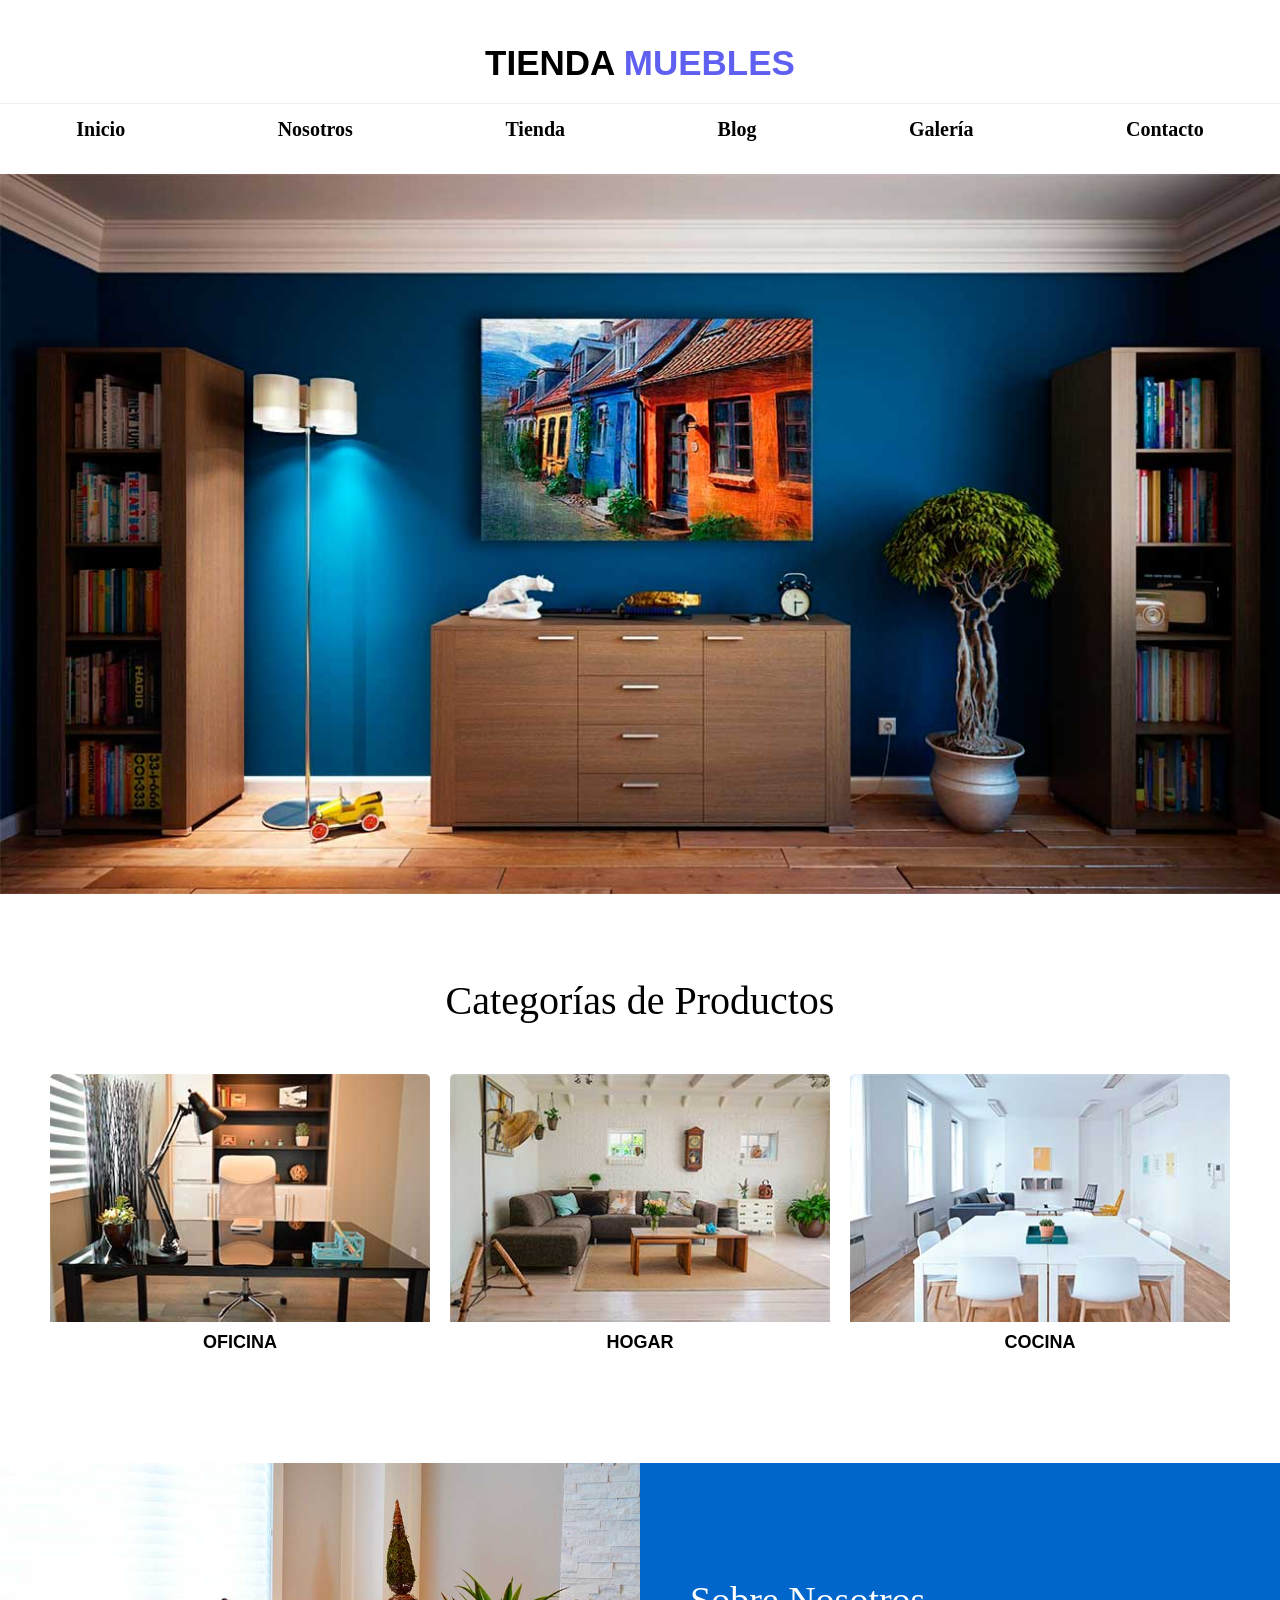
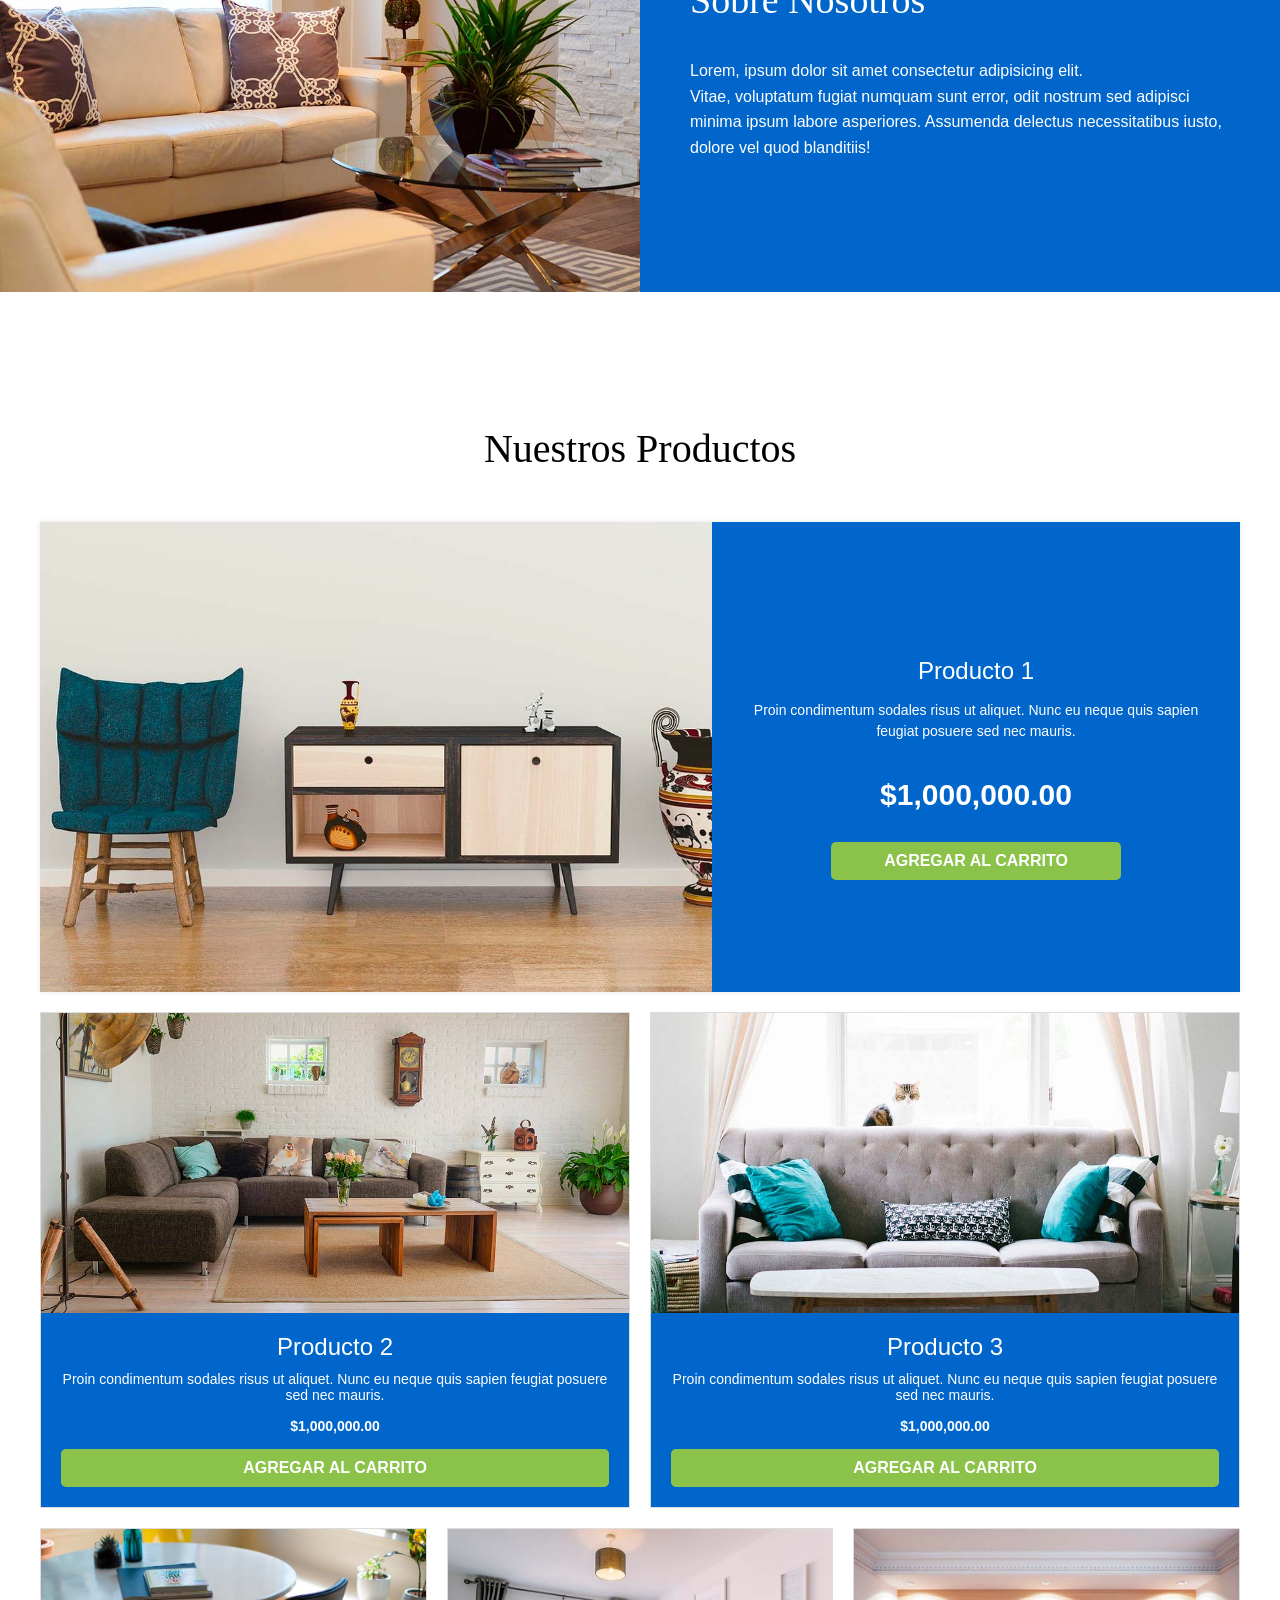
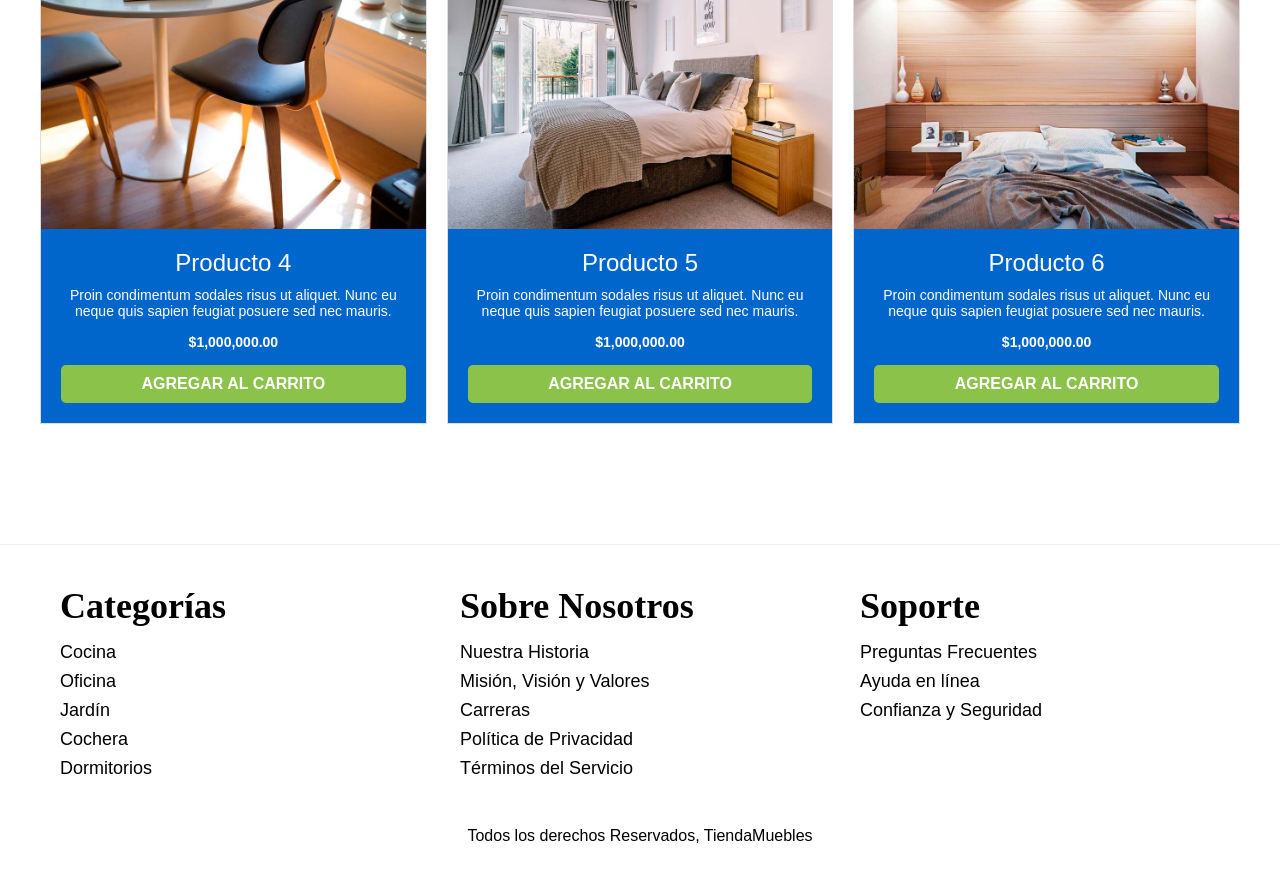
==== index.html @ e3a1ddf9 "TIENDA_MUEBLES_1" ====
<!DOCTYPE html>
<html lang="en">
<head>
    <meta charset="UTF-8">
    <meta name="viewport" content="width=device-width, initial-scale=1.0">
    <title>Tienda Muebles</title>
    <style>
        :root{
            --nav-size: 20px;
            --footer-title: 36px;
            --footer-item: 18px;
            --footer-copy: 16px;
        }

        body {
            font-family: Arial, sans-serif;
            margin: 0;
            padding: 0;
        }

        header {
            background-color: #ffffff;
            padding: 20px 0;
            text-align: center;
        }

        header h1 {
            font-size: 35px;
            margin-bottom: 20px;
        }

        hr {
            border: 0;
            height: 1px;
            background: #eee;
            margin: 0;
        }

        nav {
            display: flex;
            justify-content: space-around;
            align-items: center;
            height: 50px;
            margin-bottom: 0 20px;
        }

        nav a {
            text-decoration: none;
            color: black;
            font-weight: bold;
            flex-grow: 1;
            text-align: center;
            padding: 15px 0;
            transition: background-color 0.3s;
            font-size: var(--nav-size);
            font-family: "Georgia", serif;
        }

        nav a:hover {
            background-color: #ffffff;
        }

        #hero img {
            width: 100%;
            display: block;
            height: auto;
        }

        .titulo-negro { 
            color: black; 
        }

        .titulo-azul  { 
            color: rgb(95, 95, 241); 
        }

        .categorias-productos {
            padding: 50px 20px;
            text-align: center;
        }

        .categorias-productos h2{
            font-family: serif;
            font-size: 40px;
            font-weight: normal;
            margin-bottom: 50px;
        }

        .listado-categorias {
            display: flex;
            justify-content: center;
            gap: 20px;
            max-width: 1200px;
            margin: 0 auto;
        }

        .categoria {
            text-align: center;
            flex-basis: calc(33.33% - 20px);
            box-sizing: border-box;
            position: relative;
            border-radius: 5px;
            overflow: hidden;
            cursor:pointer;
        }

        .categoria img {
            max-width: 100%;
            height: auto;
            display: block;
        }

        .categoria-texto {
            background-color: rgb(255, 255, 255);
            padding: 10px 0;
            font-size: 18px;
            color: black;
            transition: background-color 0.3s;
            border-bottom-left-radius: 5px;
            border-bottom-right-radius: 5px;
            margin-top: -5px;
            position: relative;
            z-index: 1;
        }

        .categoria:hover .categoria-texto { 
            background-color: rgb(0,102,204); 
            color: white; 
        }

        .categoria p {
            font-weight: bold;
            font-size: 18px;
            margin: 0;
            text-transform: uppercase;
        }

        .sobre-nosotros { 
            display:flex; 
            margin: 50px 0; 
        }

        .sobre-nosotros-imagen,
        .sobre-nosotros-contenido { 
            flex: 1 1 50%; 
            box-sizing: border-box; 
        }

        .sobre-nosotros-imagen img { 
            width: 100%; 
            height: 100%; 
            object-fit: cover; 
            display: block; 
        }

        .sobre-nosotros-contenido {
            background-color: rgb(0,102,204); 
            color: white; 
            padding: 30px 50px;
            display: flex; 
            flex-direction: column; 
            justify-content: center; 
            text-align: left; 
            width: 100%;
        }

        .sobre-nosotros-contenido h2 { 
            font-family: serif; 
            font-size: 38px; 
            font-weight: normal; 
            margin: 0 0 20px 0; 
        }

        .sobre-nosotros-contenido p { 
            font-size: 16px; 
            line-height: 1.6; 
        }

        .nuestros-productos { 
            padding: 50px 20px; 
            text-align: center; 
        }

        .nuestros-productos h2 { 
            font-family: serif; 
            font-size: 40px; 
            font-weight: normal; 
            margin-bottom: 50px; 
        }

        .listado-productos { 
            max-width: 1200px; 
            margin: 0 auto; 
        }

        .productos-fila { 
            display: flex; 
            justify-content: center; 
            gap: 20px; 
            margin-bottom: 20px; 
            width: 100%; 
        }

        .producto { 
            box-sizing: border-box; 
            text-align: center; 
            border: 1px solid #ddd; 
            overflow: hidden; 
        }

        .productos-fila.fila-1 .producto { 
            flex-basis: 100%; 
        }

        .productos-fila.fila-2 .producto { 
            flex-basis: calc(50% - 10px); 
        }

        .productos-fila.fila-3 .producto { 
            flex-basis: calc(33.33% - 13.33px); 
        }

        .producto.fila-1-layout { 
            display: flex; 
            border: none; 
            align-items: stretch; 
            box-shadow: 0 0 5px rgba(0,0,0,.1); 
        }

        .producto-1-layout .producto-1-imagen { 
            flex: 6; 
            height: auto; 
            width: 60%; 
            overflow: hidden; 
        }

        .producto-1-layout .producto-1-imagen img { 
            width: 100%; 
            height: 100%; 
            object-fit: cover; 
            display: block; 
        }

        .producto-1-layout .producto-1-contenido {
            flex: 4; 
            width: 40%; 
            background-color: rgb(0,102,204); 
            color: white;
            padding: 30px 40px; 
            display: flex; 
            flex-direction: column; 
            justify-content: center; 
            text-align: center; 
            box-sizing: border-box;
        }

        .producto-1-layout .producto-1-contenido h3 { 
            font-size: 24px; 
            color: white; 
            margin-bottom: 15px; 
            font-weight: normal; 
        }

        .producto-1-layout .producto-1-contenido p { 
            font-size: 14px; 
            margin: 0 0 15px 0; 
            line-height: 1.5; 
        }

        .producto-1-layout .producto-1-contenido p.precio { 
            color: white; 
            font-size: 30px; 
            font-weight: bold; 
            margin: 15px 0 25px 0; 
        }

        .producto-1-layout .boton-carrito { 
            background-color: rgb(139,195,74); 
            color: white; 
            padding: 10px 20px; 
            text-align: center; 
            width: 100%; 
            max-width: 250px; 
            margin: 0 auto; 
            border-radius: 5px; 
        }

        .producto-imagen { 
            width: 100%; 
            height: 300px; 
            overflow: hidden; 
        }

        .producto-imagen img { 
            width: 100%; 
            height: 100%; 
            object-fit: cover; 
            display: block; 
        }

        .producto-contenido { 
            background-color: rgb(0,102,204); 
            color: white; 
            padding: 20px; 
            text-align: center;
        }

        .producto-contenido h3 { 
            font-size: 24px; 
            margin: 0 0 10px 0; 
            font-weight: normal; 
        }

        .producto-contenido p { 
            margin: 0 0 15px 0; 
            font-size: 14px; 
        }

        .precio { 
            font-size: 30px; 
            font-weight: bold; 
            margin: 15px 0; 
        }

        .boton-carrito { 
            background-color: rgb(139,195,74); 
            color: white; 
            padding: 10px 20px; 
            text-decoration: none; 
            display: block; 
            font-weight: bold; 
            text-transform: uppercase; 
            transition: background-color 0.3s; 
            border-radius: 5px; 
        }

        .boton-carrito:hover { 
            background-color: rgb(100,150,40); 
        }

        footer { 
            margin-top: 50px; 
            text-align: center; 
        }

        footer .footer-wrap { 
            max-width: 1200px; 
            margin: 20px auto;
        }

        footer table { 
            width: 100%; 
        }

        footer td { 
            vertical-align: top; 
            text-align: left; 
        }

        footer h3 { 
            font-family: serif; 
            font-size: var(--footer-title); 
            margin: 0 0 15px; 
        }

        footer p { 
            margin: 8px 0; 
            font-size: var(--footer-item); 
        }

        .footer-copy { 
            margin: 20px 0 30px; 
            font-size: var(--footer-copy); 
        }
    </style>
</head>

<body>
    <header>
        <div>
            <h1>
               <span class="titulo-negro">TIENDA</span>
               <span class="titulo-azul">MUEBLES</span>
            </h1>
        </div>
        <hr>
        <nav>
            <a href="index.html">Inicio</a>
            <a href="nosotros.html">Nosotros</a>
            <a href="tienda.html">Tienda</a>
            <a href="blog.html">Blog</a>
            <a href="galeria.html">Galería</a>
            <a href="contacto.html">Contacto</a>
        </nav>
    </header>

    <main>
        <section id="hero">
           <img src="./img/principal.jpg" alt="Mueble" width="100%"> 
        </section>

        <section class="categorias-productos">
            <h2>Categorías de Productos</h2>
            <div class="listado-categorias">
                <div class="categoria">
                    <img src="./img/categoria1.jpg" alt="Categoría 1">
                    <div class="categoria-texto"><p>Oficina</p></div>
                </div>
                <div class="categoria">
                    <img src="./img/categoria2.jpg" alt="Categoría 2">
                    <div class="categoria-texto"><p>Hogar</p></div>
                </div>
                <div class="categoria">
                    <img src="./img/categoria3.jpg" alt="Categoría 3">
                    <div class="categoria-texto"><p>Cocina</p></div>
                </div>
            </div>
        </section>

        <section class="sobre-nosotros">
            <div class="sobre-nosotros-imagen">
                <img src="./img/nosotros.jpg" alt="sofa">
            </div>
            <div class="sobre-nosotros-contenido">
                <h2>Sobre Nosotros</h2>
                <p>Lorem, ipsum dolor sit amet consectetur adipisicing elit. <br>Vitae, voluptatum fugiat numquam sunt error, odit nostrum sed adipisci minima ipsum labore asperiores. Assumenda delectus necessitatibus iusto, dolore vel quod blanditiis!</p>
            </div>
        </section>

        <section class="nuestros-productos">
            <h2>Nuestros Productos</h2>
            <div class="listado-productos">
                <div class="productos-fila fila-1">
                    <div class="producto fila-1-layout producto-1-layout">
                        <div class="producto-1-imagen">
                            <img src="./img/producto1.jpg" alt="Producto 1"> 
                        </div>
                        <div class="producto-1-contenido">
                            <h3>Producto 1</h3>
                            <p>Proin condimentum sodales risus ut aliquet. Nunc eu neque quis sapien feugiat posuere sed nec mauris.</p>
                            <p class="precio">$1,000,000.00</p>
                            <a href="#" class="boton-carrito">AGREGAR AL CARRITO</a>
                        </div>
                    </div>
                </div>
                <div class="productos-fila fila-2">
                    <div class="producto">
                        <div class="producto-imagen">
                            <img src="./img/producto2.jpg" alt="Producto 2">
                        </div>
                        <div class="producto-contenido">
                            <h3>Producto 2</h3>
                            <p>Proin condimentum sodales risus ut aliquet. Nunc eu neque quis sapien feugiat posuere sed nec mauris.</p>
                            <p class="precio">$1,000,000.00</p>
                            <a href="#" class="boton-carrito">AGREGAR AL CARRITO</a>
                        </div>
                    </div>
                    <div class="producto">
                        <div class="producto-imagen">
                            <img src="./img/producto3.jpg" alt="Producto 3">
                        </div>
                        <div class="producto-contenido">
                            <h3>Producto 3</h3>
                            <p>Proin condimentum sodales risus ut aliquet. Nunc eu neque quis sapien feugiat posuere sed nec mauris.</p>
                            <p class="precio">$1,000,000.00</p>
                            <a href="#" class="boton-carrito">AGREGAR AL CARRITO</a>
                        </div>
                    </div>
                </div>
                <div class="productos-fila fila-3">
                    <div class="producto">
                        <div class="producto-imagen">
                            <img src="./img/producto4.jpg" alt="Producto 4">
                        </div>
                        <div class="producto-contenido">
                            <h3>Producto 4</h3>
                            <p>Proin condimentum sodales risus ut aliquet. Nunc eu neque quis sapien feugiat posuere sed nec mauris.</p>
                            <p class="precio">$1,000,000.00</p>
                            <a href="#" class="boton-carrito">AGREGAR AL CARRITO</a>
                        </div>
                    </div>
                    <div class="producto">
                        <div class="producto-imagen">
                            <img src="./img/producto5.jpg" alt="Producto 5">
                        </div>
                        <div class="producto-contenido">
                            <h3>Producto 5</h3>
                            <p>Proin condimentum sodales risus ut aliquet. Nunc eu neque quis sapien feugiat posuere sed nec mauris.</p>
                            <p class="precio">$1,000,000.00</p>
                            <a href="#" class="boton-carrito">AGREGAR AL CARRITO</a>
                        </div>
                    </div>
                    <div class="producto">
                        <div class="producto-imagen">
                            <img src="./img/producto6.jpg" alt="Producto 6">
                        </div>
                        <div class="producto-contenido">
                            <h3>Producto 6</h3>
                            <p>Proin condimentum sodales risus ut aliquet. Nunc eu neque quis sapien feugiat posuere sed nec mauris.</p>
                            <p class="precio">$1,000,000.00</p>
                            <a href="#" class="boton-carrito">AGREGAR AL CARRITO</a>
                        </div>
                    </div>
                </div>
            </div>
        </section>
    </main>

    <footer>
        <hr>
        <div class="footer-wrap">
            <table border="0" cellspacing="0" cellpadding="20">
                <tr valign="top">
                    <td width="33%">
                        <h3>Categorías</h3>
                        <p>Cocina</p>
                        <p>Oficina</p>
                        <p>Jardín</p>
                        <p>Cochera</p>
                        <p>Dormitorios</p>
                    </td>
                    <td width="33%">
                        <h3>Sobre Nosotros</h3>
                        <p>Nuestra Historia</p>
                        <p>Misión, Visión y Valores</p>
                        <p>Carreras</p>
                        <p>Política de Privacidad</p>
                        <p>Términos del Servicio</p>
                    </td>
                    <td width="33%">
                        <h3>Soporte</h3>
                        <p>Preguntas Frecuentes</p>
                        <p>Ayuda en línea</p>
                        <p>Confianza y Seguridad</p>
                    </td>
                </tr>
            </table>
        </div>
        <p class="footer-copy">Todos los derechos Reservados, TiendaMuebles</p>
    </footer>
</body>
</html>
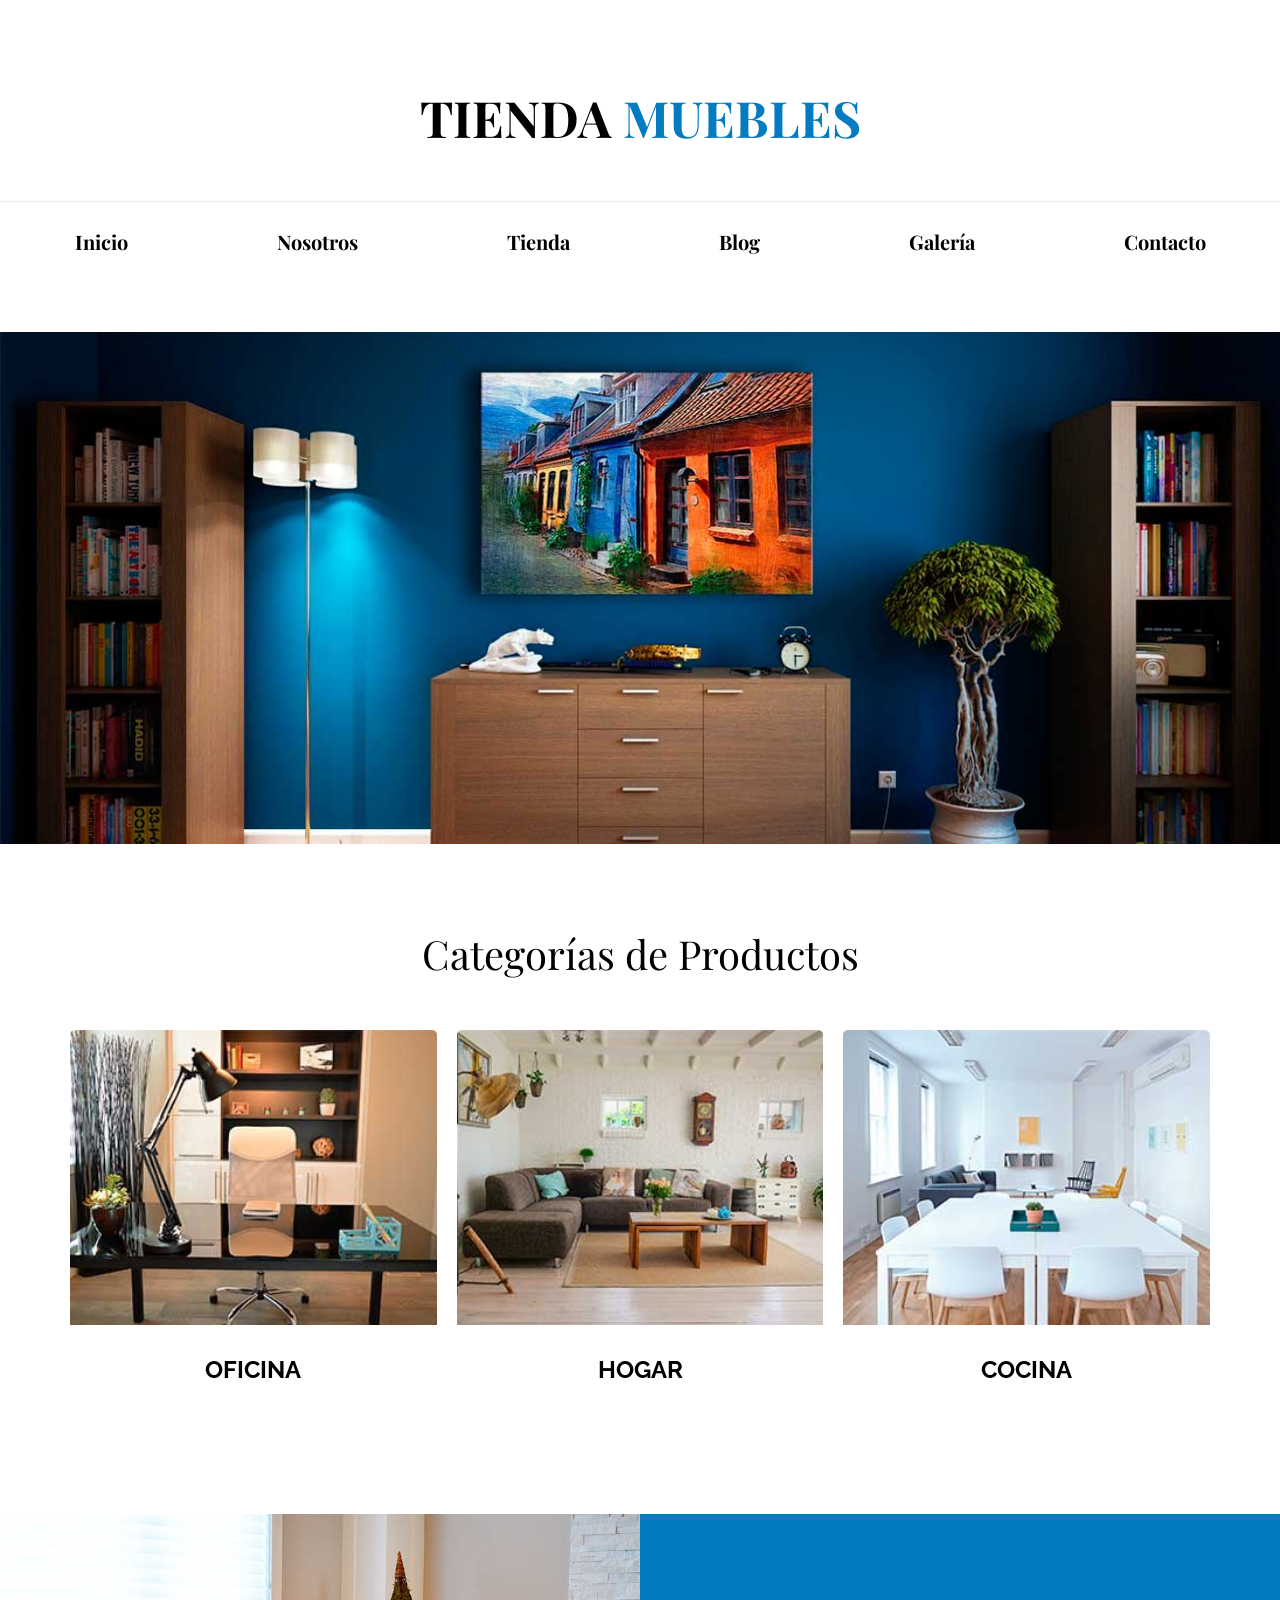
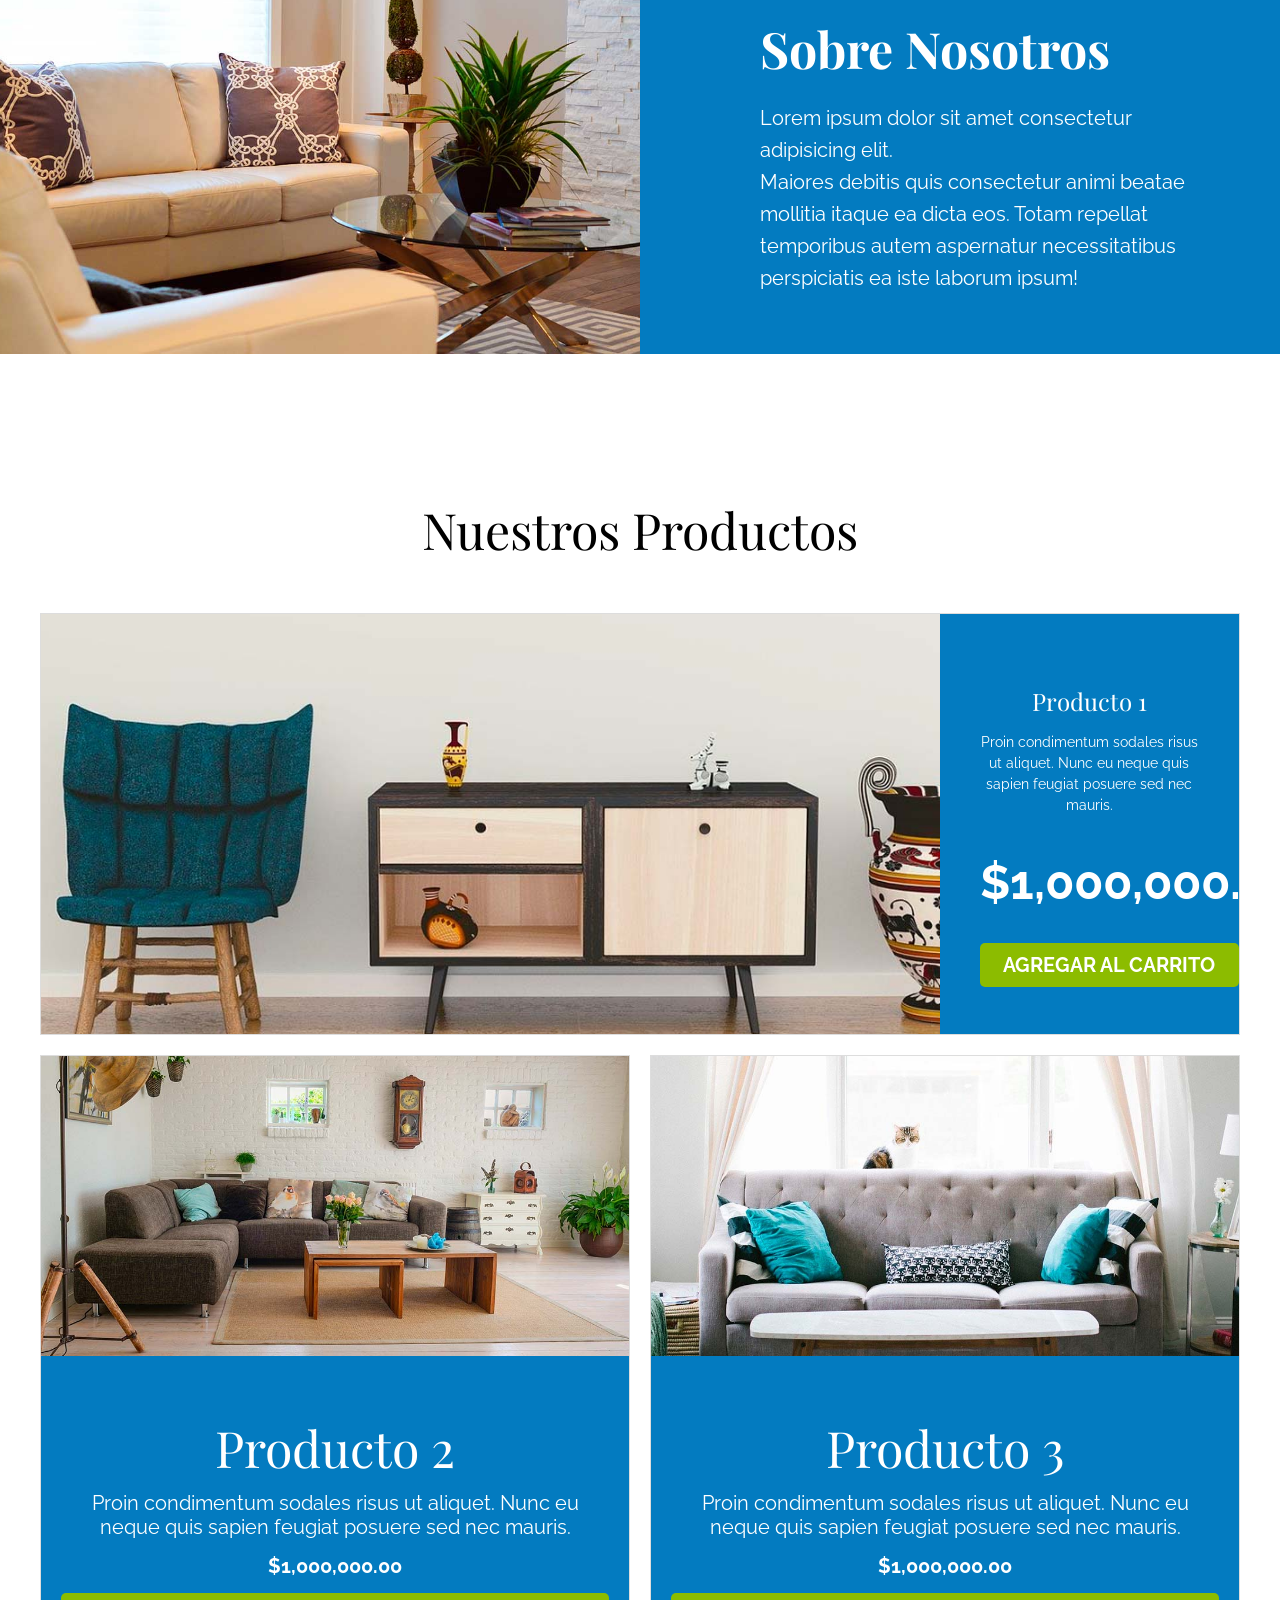
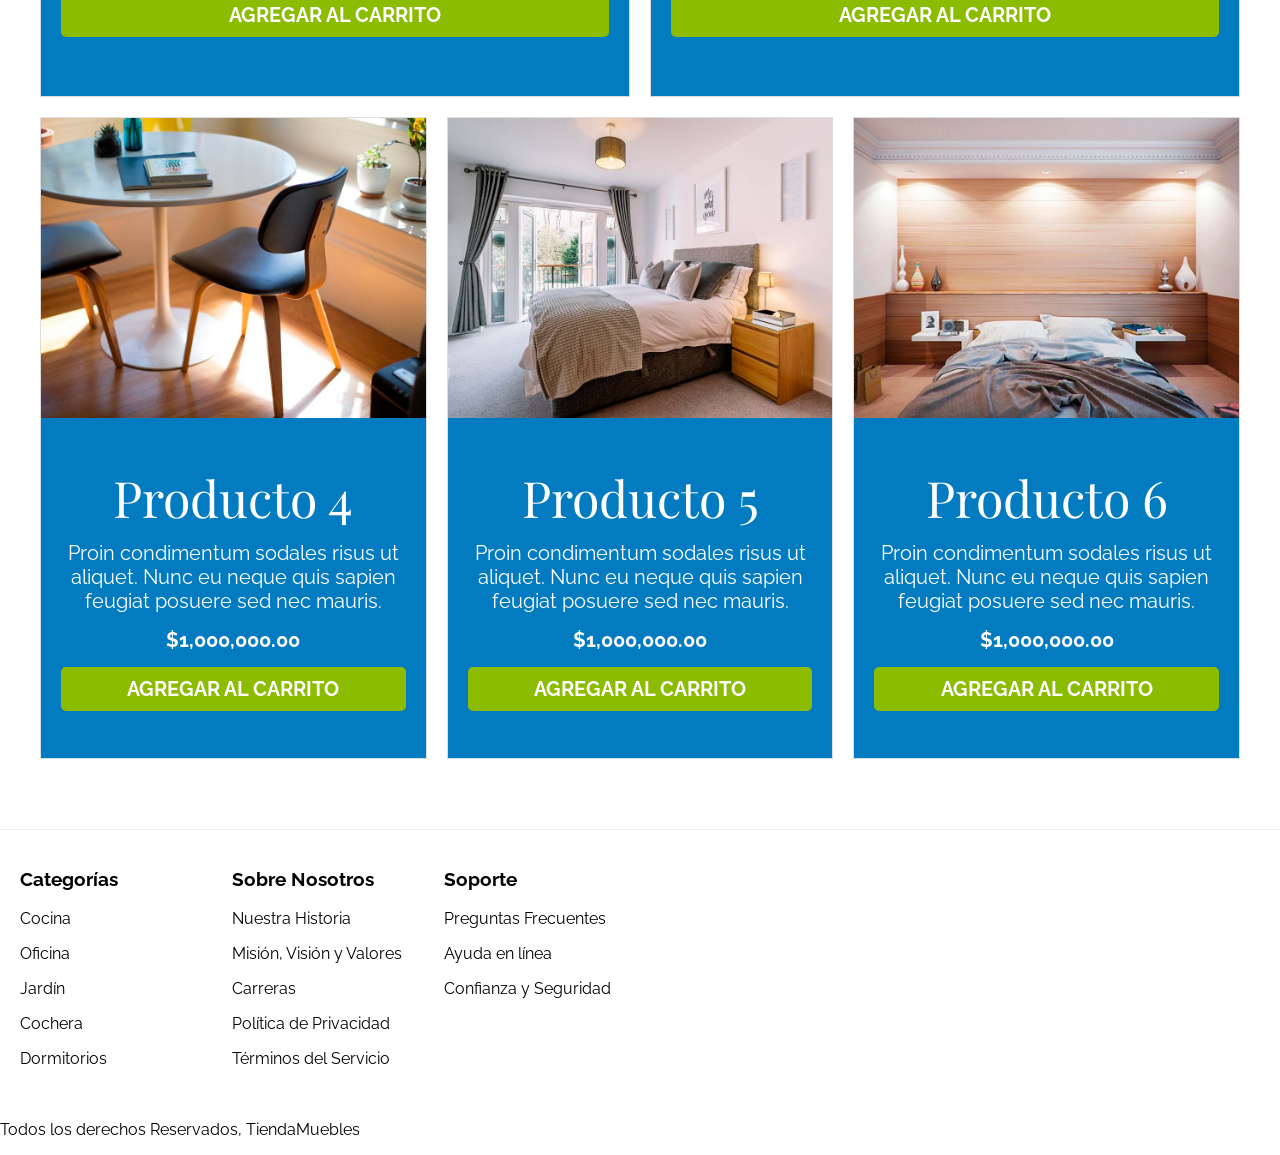
==== commit caff2ca6: "version 1" ====
--- a/index.html
+++ b/index.html
@@ -1,542 +1,194 @@
 <!DOCTYPE html>
-<html lang="en">
+<html lang="es">
 <head>
-    <meta charset="UTF-8">
-    <meta name="viewport" content="width=device-width, initial-scale=1.0">
-    <title>Tienda Muebles</title>
-    <style>
-        :root{
-            --nav-size: 20px;
-            --footer-title: 36px;
-            --footer-item: 18px;
-            --footer-copy: 16px;
-        }
-
-        body {
-            font-family: Arial, sans-serif;
-            margin: 0;
-            padding: 0;
-        }
-
-        header {
-            background-color: #ffffff;
-            padding: 20px 0;
-            text-align: center;
-        }
-
-        header h1 {
-            font-size: 35px;
-            margin-bottom: 20px;
-        }
-
-        hr {
-            border: 0;
-            height: 1px;
-            background: #eee;
-            margin: 0;
-        }
-
-        nav {
-            display: flex;
-            justify-content: space-around;
-            align-items: center;
-            height: 50px;
-            margin-bottom: 0 20px;
-        }
-
-        nav a {
-            text-decoration: none;
-            color: black;
-            font-weight: bold;
-            flex-grow: 1;
-            text-align: center;
-            padding: 15px 0;
-            transition: background-color 0.3s;
-            font-size: var(--nav-size);
-            font-family: "Georgia", serif;
-        }
-
-        nav a:hover {
-            background-color: #ffffff;
-        }
-
-        #hero img {
-            width: 100%;
-            display: block;
-            height: auto;
-        }
-
-        .titulo-negro { 
-            color: black; 
-        }
-
-        .titulo-azul  { 
-            color: rgb(95, 95, 241); 
-        }
-
-        .categorias-productos {
-            padding: 50px 20px;
-            text-align: center;
-        }
-
-        .categorias-productos h2{
-            font-family: serif;
-            font-size: 40px;
-            font-weight: normal;
-            margin-bottom: 50px;
-        }
-
-        .listado-categorias {
-            display: flex;
-            justify-content: center;
-            gap: 20px;
-            max-width: 1200px;
-            margin: 0 auto;
-        }
-
-        .categoria {
-            text-align: center;
-            flex-basis: calc(33.33% - 20px);
-            box-sizing: border-box;
-            position: relative;
-            border-radius: 5px;
-            overflow: hidden;
-            cursor:pointer;
-        }
-
-        .categoria img {
-            max-width: 100%;
-            height: auto;
-            display: block;
-        }
-
-        .categoria-texto {
-            background-color: rgb(255, 255, 255);
-            padding: 10px 0;
-            font-size: 18px;
-            color: black;
-            transition: background-color 0.3s;
-            border-bottom-left-radius: 5px;
-            border-bottom-right-radius: 5px;
-            margin-top: -5px;
-            position: relative;
-            z-index: 1;
-        }
-
-        .categoria:hover .categoria-texto { 
-            background-color: rgb(0,102,204); 
-            color: white; 
-        }
-
-        .categoria p {
-            font-weight: bold;
-            font-size: 18px;
-            margin: 0;
-            text-transform: uppercase;
-        }
-
-        .sobre-nosotros { 
-            display:flex; 
-            margin: 50px 0; 
-        }
-
-        .sobre-nosotros-imagen,
-        .sobre-nosotros-contenido { 
-            flex: 1 1 50%; 
-            box-sizing: border-box; 
-        }
-
-        .sobre-nosotros-imagen img { 
-            width: 100%; 
-            height: 100%; 
-            object-fit: cover; 
-            display: block; 
-        }
-
-        .sobre-nosotros-contenido {
-            background-color: rgb(0,102,204); 
-            color: white; 
-            padding: 30px 50px;
-            display: flex; 
-            flex-direction: column; 
-            justify-content: center; 
-            text-align: left; 
-            width: 100%;
-        }
-
-        .sobre-nosotros-contenido h2 { 
-            font-family: serif; 
-            font-size: 38px; 
-            font-weight: normal; 
-            margin: 0 0 20px 0; 
-        }
-
-        .sobre-nosotros-contenido p { 
-            font-size: 16px; 
-            line-height: 1.6; 
-        }
-
-        .nuestros-productos { 
-            padding: 50px 20px; 
-            text-align: center; 
-        }
-
-        .nuestros-productos h2 { 
-            font-family: serif; 
-            font-size: 40px; 
-            font-weight: normal; 
-            margin-bottom: 50px; 
-        }
-
-        .listado-productos { 
-            max-width: 1200px; 
-            margin: 0 auto; 
-        }
-
-        .productos-fila { 
-            display: flex; 
-            justify-content: center; 
-            gap: 20px; 
-            margin-bottom: 20px; 
-            width: 100%; 
-        }
-
-        .producto { 
-            box-sizing: border-box; 
-            text-align: center; 
-            border: 1px solid #ddd; 
-            overflow: hidden; 
-        }
-
-        .productos-fila.fila-1 .producto { 
-            flex-basis: 100%; 
-        }
-
-        .productos-fila.fila-2 .producto { 
-            flex-basis: calc(50% - 10px); 
-        }
-
-        .productos-fila.fila-3 .producto { 
-            flex-basis: calc(33.33% - 13.33px); 
-        }
-
-        .producto.fila-1-layout { 
-            display: flex; 
-            border: none; 
-            align-items: stretch; 
-            box-shadow: 0 0 5px rgba(0,0,0,.1); 
-        }
-
-        .producto-1-layout .producto-1-imagen { 
-            flex: 6; 
-            height: auto; 
-            width: 60%; 
-            overflow: hidden; 
-        }
-
-        .producto-1-layout .producto-1-imagen img { 
-            width: 100%; 
-            height: 100%; 
-            object-fit: cover; 
-            display: block; 
-        }
-
-        .producto-1-layout .producto-1-contenido {
-            flex: 4; 
-            width: 40%; 
-            background-color: rgb(0,102,204); 
-            color: white;
-            padding: 30px 40px; 
-            display: flex; 
-            flex-direction: column; 
-            justify-content: center; 
-            text-align: center; 
-            box-sizing: border-box;
-        }
-
-        .producto-1-layout .producto-1-contenido h3 { 
-            font-size: 24px; 
-            color: white; 
-            margin-bottom: 15px; 
-            font-weight: normal; 
-        }
-
-        .producto-1-layout .producto-1-contenido p { 
-            font-size: 14px; 
-            margin: 0 0 15px 0; 
-            line-height: 1.5; 
-        }
-
-        .producto-1-layout .producto-1-contenido p.precio { 
-            color: white; 
-            font-size: 30px; 
-            font-weight: bold; 
-            margin: 15px 0 25px 0; 
-        }
-
-        .producto-1-layout .boton-carrito { 
-            background-color: rgb(139,195,74); 
-            color: white; 
-            padding: 10px 20px; 
-            text-align: center; 
-            width: 100%; 
-            max-width: 250px; 
-            margin: 0 auto; 
-            border-radius: 5px; 
-        }
-
-        .producto-imagen { 
-            width: 100%; 
-            height: 300px; 
-            overflow: hidden; 
-        }
-
-        .producto-imagen img { 
-            width: 100%; 
-            height: 100%; 
-            object-fit: cover; 
-            display: block; 
-        }
-
-        .producto-contenido { 
-            background-color: rgb(0,102,204); 
-            color: white; 
-            padding: 20px; 
-            text-align: center;
-        }
-
-        .producto-contenido h3 { 
-            font-size: 24px; 
-            margin: 0 0 10px 0; 
-            font-weight: normal; 
-        }
-
-        .producto-contenido p { 
-            margin: 0 0 15px 0; 
-            font-size: 14px; 
-        }
-
-        .precio { 
-            font-size: 30px; 
-            font-weight: bold; 
-            margin: 15px 0; 
-        }
-
-        .boton-carrito { 
-            background-color: rgb(139,195,74); 
-            color: white; 
-            padding: 10px 20px; 
-            text-decoration: none; 
-            display: block; 
-            font-weight: bold; 
-            text-transform: uppercase; 
-            transition: background-color 0.3s; 
-            border-radius: 5px; 
-        }
-
-        .boton-carrito:hover { 
-            background-color: rgb(100,150,40); 
-        }
-
-        footer { 
-            margin-top: 50px; 
-            text-align: center; 
-        }
-
-        footer .footer-wrap { 
-            max-width: 1200px; 
-            margin: 20px auto;
-        }
-
-        footer table { 
-            width: 100%; 
-        }
-
-        footer td { 
-            vertical-align: top; 
-            text-align: left; 
-        }
-
-        footer h3 { 
-            font-family: serif; 
-            font-size: var(--footer-title); 
-            margin: 0 0 15px; 
-        }
-
-        footer p { 
-            margin: 8px 0; 
-            font-size: var(--footer-item); 
-        }
-
-        .footer-copy { 
-            margin: 20px 0 30px; 
-            font-size: var(--footer-copy); 
-        }
-    </style>
+  <meta charset="utf-8">
+  <meta name="viewport" content="width=device-width, initial-scale=1.0">
+  <title>Inicio - Tienda Muebles</title>
+  <link rel="stylesheet" href="style.css">
 </head>
 
-<body>
-    <header>
-        <div>
-            <h1>
-               <span class="titulo-negro">TIENDA</span>
-               <span class="titulo-azul">MUEBLES</span>
-            </h1>
+<body class="page-index">
+  <header>
+    <div>
+      <h1>
+        <span class="titulo-negro">TIENDA</span>
+        <span class="titulo-azul">MUEBLES</span>
+      </h1>
+    </div>
+    <hr>
+    <nav>
+      <a href="index.html">Inicio</a>
+      <a href="nosotros.html">Nosotros</a>
+      <a href="tienda.html">Tienda</a>
+      <a href="blog.html">Blog</a>
+      <a href="galeria.html">Galería</a>
+      <a href="contacto.html">Contacto</a>
+    </nav>
+  </header>
+
+  <section id="hero">
+    <img src="./img/principal.jpg" alt="Imagen principal Tienda Muebles">
+  </section>
+
+  <section class="categorias-productos">
+    <h2>Categorías de Productos</h2>
+    <div class="listado-categorias">
+      <div class="categoria">
+        <img src="./img/categoria1.jpg" alt="Oficina">
+        <div class="categoria-texto">
+          <p>Oficina</p>
         </div>
-        <hr>
-        <nav>
-            <a href="index.html">Inicio</a>
-            <a href="nosotros.html">Nosotros</a>
-            <a href="tienda.html">Tienda</a>
-            <a href="blog.html">Blog</a>
-            <a href="galeria.html">Galería</a>
-            <a href="contacto.html">Contacto</a>
-        </nav>
-    </header>
+      </div>
 
-    <main>
-        <section id="hero">
-           <img src="./img/principal.jpg" alt="Mueble" width="100%"> 
-        </section>
+      <div class="categoria">
+        <img src="./img/categoria2.jpg" alt="Hogar">
+        <div class="categoria-texto">
+          <p>Hogar</p>
+        </div>
+      </div>
 
-        <section class="categorias-productos">
-            <h2>Categorías de Productos</h2>
-            <div class="listado-categorias">
-                <div class="categoria">
-                    <img src="./img/categoria1.jpg" alt="Categoría 1">
-                    <div class="categoria-texto"><p>Oficina</p></div>
-                </div>
-                <div class="categoria">
-                    <img src="./img/categoria2.jpg" alt="Categoría 2">
-                    <div class="categoria-texto"><p>Hogar</p></div>
-                </div>
-                <div class="categoria">
-                    <img src="./img/categoria3.jpg" alt="Categoría 3">
-                    <div class="categoria-texto"><p>Cocina</p></div>
-                </div>
-            </div>
-        </section>
+      <div class="categoria">
+        <img src="./img/categoria3.jpg" alt="Cocina">
+        <div class="categoria-texto">
+          <p>Cocina</p>
+        </div>
+      </div>
+    </div>
+  </section>
 
-        <section class="sobre-nosotros">
-            <div class="sobre-nosotros-imagen">
-                <img src="./img/nosotros.jpg" alt="sofa">
-            </div>
-            <div class="sobre-nosotros-contenido">
-                <h2>Sobre Nosotros</h2>
-                <p>Lorem, ipsum dolor sit amet consectetur adipisicing elit. <br>Vitae, voluptatum fugiat numquam sunt error, odit nostrum sed adipisci minima ipsum labore asperiores. Assumenda delectus necessitatibus iusto, dolore vel quod blanditiis!</p>
-            </div>
-        </section>
+  <section class="sobre-nosotros">
+    <div class="sobre-nosotros-imagen">
+      <img src="./img/nosotros.jpg" alt="Nosotros Tienda Muebles">
+    </div>
+    <div class="sobre-nosotros-contenido">
+      <h2>Sobre Nosotros</h2>
+      <p>
+        Lorem ipsum dolor sit amet consectetur adipisicing elit. <br>Maiores debitis quis
+        consectetur animi beatae mollitia itaque ea dicta eos. Totam repellat temporibus
+        autem aspernatur necessitatibus perspiciatis ea iste laborum ipsum!
+      </p>
+    </div>
+  </section>
 
-        <section class="nuestros-productos">
-            <h2>Nuestros Productos</h2>
-            <div class="listado-productos">
-                <div class="productos-fila fila-1">
-                    <div class="producto fila-1-layout producto-1-layout">
-                        <div class="producto-1-imagen">
-                            <img src="./img/producto1.jpg" alt="Producto 1"> 
-                        </div>
-                        <div class="producto-1-contenido">
-                            <h3>Producto 1</h3>
-                            <p>Proin condimentum sodales risus ut aliquet. Nunc eu neque quis sapien feugiat posuere sed nec mauris.</p>
-                            <p class="precio">$1,000,000.00</p>
-                            <a href="#" class="boton-carrito">AGREGAR AL CARRITO</a>
-                        </div>
-                    </div>
-                </div>
-                <div class="productos-fila fila-2">
-                    <div class="producto">
-                        <div class="producto-imagen">
-                            <img src="./img/producto2.jpg" alt="Producto 2">
-                        </div>
-                        <div class="producto-contenido">
-                            <h3>Producto 2</h3>
-                            <p>Proin condimentum sodales risus ut aliquet. Nunc eu neque quis sapien feugiat posuere sed nec mauris.</p>
-                            <p class="precio">$1,000,000.00</p>
-                            <a href="#" class="boton-carrito">AGREGAR AL CARRITO</a>
-                        </div>
-                    </div>
-                    <div class="producto">
-                        <div class="producto-imagen">
-                            <img src="./img/producto3.jpg" alt="Producto 3">
-                        </div>
-                        <div class="producto-contenido">
-                            <h3>Producto 3</h3>
-                            <p>Proin condimentum sodales risus ut aliquet. Nunc eu neque quis sapien feugiat posuere sed nec mauris.</p>
-                            <p class="precio">$1,000,000.00</p>
-                            <a href="#" class="boton-carrito">AGREGAR AL CARRITO</a>
-                        </div>
-                    </div>
-                </div>
-                <div class="productos-fila fila-3">
-                    <div class="producto">
-                        <div class="producto-imagen">
-                            <img src="./img/producto4.jpg" alt="Producto 4">
-                        </div>
-                        <div class="producto-contenido">
-                            <h3>Producto 4</h3>
-                            <p>Proin condimentum sodales risus ut aliquet. Nunc eu neque quis sapien feugiat posuere sed nec mauris.</p>
-                            <p class="precio">$1,000,000.00</p>
-                            <a href="#" class="boton-carrito">AGREGAR AL CARRITO</a>
-                        </div>
-                    </div>
-                    <div class="producto">
-                        <div class="producto-imagen">
-                            <img src="./img/producto5.jpg" alt="Producto 5">
-                        </div>
-                        <div class="producto-contenido">
-                            <h3>Producto 5</h3>
-                            <p>Proin condimentum sodales risus ut aliquet. Nunc eu neque quis sapien feugiat posuere sed nec mauris.</p>
-                            <p class="precio">$1,000,000.00</p>
-                            <a href="#" class="boton-carrito">AGREGAR AL CARRITO</a>
-                        </div>
-                    </div>
-                    <div class="producto">
-                        <div class="producto-imagen">
-                            <img src="./img/producto6.jpg" alt="Producto 6">
-                        </div>
-                        <div class="producto-contenido">
-                            <h3>Producto 6</h3>
-                            <p>Proin condimentum sodales risus ut aliquet. Nunc eu neque quis sapien feugiat posuere sed nec mauris.</p>
-                            <p class="precio">$1,000,000.00</p>
-                            <a href="#" class="boton-carrito">AGREGAR AL CARRITO</a>
-                        </div>
-                    </div>
-                </div>
-            </div>
-        </section>
-    </main>
+  <main class="nuestros-productos">
+    <h2>Nuestros Productos</h2>
 
-    <footer>
-        <hr>
-        <div class="footer-wrap">
-            <table border="0" cellspacing="0" cellpadding="20">
-                <tr valign="top">
-                    <td width="33%">
-                        <h3>Categorías</h3>
-                        <p>Cocina</p>
-                        <p>Oficina</p>
-                        <p>Jardín</p>
-                        <p>Cochera</p>
-                        <p>Dormitorios</p>
-                    </td>
-                    <td width="33%">
-                        <h3>Sobre Nosotros</h3>
-                        <p>Nuestra Historia</p>
-                        <p>Misión, Visión y Valores</p>
-                        <p>Carreras</p>
-                        <p>Política de Privacidad</p>
-                        <p>Términos del Servicio</p>
-                    </td>
-                    <td width="33%">
-                        <h3>Soporte</h3>
-                        <p>Preguntas Frecuentes</p>
-                        <p>Ayuda en línea</p>
-                        <p>Confianza y Seguridad</p>
-                    </td>
-                </tr>
-            </table>
+    <div class="listado-productos">
+
+      <!-- Fila 1: producto principal -->
+      <div class="productos-fila fila-1">
+        <div class="producto producto-1-layout">
+          <div class="producto-1-imagen">
+            <img src="./img/producto1.jpg" alt="Producto 1">
+          </div>
+          <div class="producto-1-contenido">
+            <h3>Producto 1</h3>
+            <p>Proin condimentum sodales risus ut aliquet. Nunc eu neque quis sapien feugiat posuere sed nec mauris.</p>
+            <p class="precio">$1,000,000.00</p>
+            <a href="#" class="boton-carrito">Agregar al Carrito</a>
+          </div>
         </div>
-        <p class="footer-copy">Todos los derechos Reservados, TiendaMuebles</p>
-    </footer>
+      </div>
+
+      <!-- Fila 2 -->
+      <div class="productos-fila fila-2">
+        <div class="producto">
+          <div class="producto-imagen">
+            <img src="./img/producto2.jpg" alt="Producto 2">
+          </div>
+          <div class="producto-contenido">
+            <h3>Producto 2</h3>
+            <p>Proin condimentum sodales risus ut aliquet. Nunc eu neque quis sapien feugiat posuere sed nec mauris.</p>
+            <p class="precio">$1,000,000.00</p>
+            <a href="#" class="boton-carrito">Agregar al Carrito</a>
+          </div>
+        </div>
+
+        <div class="producto">
+          <div class="producto-imagen">
+            <img src="./img/producto3.jpg" alt="Producto 3">
+          </div>
+          <div class="producto-contenido">
+            <h3>Producto 3</h3>
+            <p>Proin condimentum sodales risus ut aliquet. Nunc eu neque quis sapien feugiat posuere sed nec mauris.</p>
+            <p class="precio">$1,000,000.00</p>
+            <a href="#" class="boton-carrito">Agregar al Carrito</a>
+          </div>
+        </div>
+      </div>
+
+      <!-- Fila 3 -->
+      <div class="productos-fila fila-3">
+        <div class="producto">
+          <div class="producto-imagen">
+            <img src="./img/producto4.jpg" alt="Producto 4">
+          </div>
+          <div class="producto-contenido">
+            <h3>Producto 4</h3>
+            <p>Proin condimentum sodales risus ut aliquet. Nunc eu neque quis sapien feugiat posuere sed nec mauris.</p>
+            <p class="precio">$1,000,000.00</p>
+            <a href="#" class="boton-carrito">Agregar al Carrito</a>
+          </div>
+        </div>
+
+        <div class="producto">
+          <div class="producto-imagen">
+            <img src="./img/producto5.jpg" alt="Producto 5">
+          </div>
+          <div class="producto-contenido">
+            <h3>Producto 5</h3>
+            <p>Proin condimentum sodales risus ut aliquet. Nunc eu neque quis sapien feugiat posuere sed nec mauris.</p>
+            <p class="precio">$1,000,000.00</p>
+            <a href="#" class="boton-carrito">Agregar al Carrito</a>
+          </div>
+        </div>
+
+        <div class="producto">
+          <div class="producto-imagen">
+            <img src="./img/producto6.jpg" alt="Producto 6">
+          </div>
+          <div class="producto-contenido">
+            <h3>Producto 6</h3>
+            <p>Proin condimentum sodales risus ut aliquet. Nunc eu neque quis sapien feugiat posuere sed nec mauris.</p>
+            <p class="precio">$1,000,000.00</p>
+            <a href="#" class="boton-carrito">Agregar al Carrito</a>
+          </div>
+        </div>
+      </div>
+    </div>
+  </main>
+
+  <footer>
+    <hr>
+    <div class="footer-wrap">
+      <table border="0" cellpadding="20" cellspacing="0">
+        <tr valign="top">
+          <td width="33%">
+            <h3>Categorías</h3>
+            <p>Cocina</p>
+            <p>Oficina</p>
+            <p>Jardín</p>
+            <p>Cochera</p>
+            <p>Dormitorios</p>
+          </td>
+          <td width="33%">
+            <h3>Sobre Nosotros</h3>
+            <p>Nuestra Historia</p>
+            <p>Misión, Visión y Valores</p>
+            <p>Carreras</p>
+            <p>Política de Privacidad</p>
+            <p>Términos del Servicio</p>
+          </td>
+          <td width="33%">
+            <h3>Soporte</h3>
+            <p>Preguntas Frecuentes</p>
+            <p>Ayuda en línea</p>
+            <p>Confianza y Seguridad</p>
+          </td>
+        </tr>
+      </table>
+    </div>
+    <p class="footer-copy">Todos los derechos Reservados, TiendaMuebles</p>
+  </footer>
 </body>
 </html>
--- a/style.css
+++ b/style.css
@@ -0,0 +1,285 @@
+@import url('https://fonts.googleapis.com/css2?family=Playfair+Display:wght@400;600;700&family=Raleway:wght@400;600;700&display=swap');
+
+:root{
+  --nav-size: 20px;
+  --footer-title: 36px;
+  --footer-item: 18px;
+  --footer-copy: 16px;
+  --color-black: #000;
+  --color-white: #fff;
+  --color-blue: #037bc0;
+  --color-dark-blue: #005485;
+  --color-green: #8cbc00;
+  --background-color: #ffffff;
+  --producto-img-h: 500px;
+  --producto-content-h: 300px;
+  --producto-h3-size: 50px;
+  --producto-p-size: 20px;
+  --precio-size-estandar: 48px;
+  --precio-size-destacado: 48px;
+  --font-family-text: 'Raleway', sans-serif;
+  --font-family-titles: 'Playfair Display', serif;
+  --blog-title-overlap: 72px;
+  --blog-sticky-top: 24px;
+}
+
+body{
+  font-family: var(--font-family-text);
+  margin: 0;
+  padding: 0;
+  color: var(--color-black);
+  background-color: var(--background-color);
+}
+
+hr{ border: 0; height: 1px; background: #eee; margin: 0; }
+
+header{
+  background-color: #ffffff;
+  padding: 50px 0;
+  text-align: center;
+}
+header h1{
+  font-family: var(--font-family-titles);
+  font-size: 50px;
+  margin-bottom: 50px;
+}
+
+nav{
+  display: flex;
+  justify-content: space-around;
+  align-items: center;
+  height: 80px;
+  margin: 0;
+  background-color: #fff;
+}
+nav a{
+  text-decoration: none;
+  color: var(--color-black);
+  font-weight: bold;
+  flex-grow: 1;
+  text-align: center;
+  display: flex;
+  justify-content: center;
+  align-items: center;
+  height: 100%;
+  transition: background-color .3s;
+  font-size: var(--nav-size);
+  font-family: var(--font-family-titles);
+}
+nav a:hover{ background-color: #ffffff; }
+
+#hero img{
+  width: 100%;
+  display: block;
+  height: clamp(350px, 40vw, 650px);
+  object-fit: cover;
+  object-position: center;
+}
+
+.titulo-negro{ color: var(--color-black); }
+.titulo-azul { color: var(--color-blue); }
+
+.categorias-productos{
+  padding: 50px 20px;
+  text-align: center;
+}
+.categorias-productos h2{
+  font-family: var(--font-family-titles);
+  font-size: 40px;
+  font-weight: normal;
+  margin-bottom: 50px;
+}
+.listado-categorias{
+  display: flex;
+  justify-content: center;
+  gap: 20px;
+  max-width: 1600px;
+  padding: 0 40px;
+  margin: 0 auto;
+  box-sizing: border-box;
+  flex-wrap: wrap;
+}
+.categoria{
+  text-align: center;
+  flex: 1 1 calc(33.33% - 20px);
+  max-width: calc(33.33% - 20px);
+  box-sizing: border-box;
+  position: relative;
+  border-radius: 5px;
+  overflow: hidden;
+  cursor: pointer;
+}
+.categoria img{
+  width: 100%;
+  height: 300px;
+  object-fit: cover;
+  display: block;
+}
+.categoria-texto{
+  background-color: var(--color-white);
+  padding: 30px 0;
+  font-size: 18px;
+  color: var(--color-black);
+  transition: background-color .3s;
+  border-bottom-left-radius: 5px;
+  border-bottom-right-radius: 5px;
+  margin-top: -5px;
+  position: relative;
+  z-index: 1;
+}
+.categoria:hover .categoria-texto{
+  background-color: var(--color-blue);
+  color: var(--color-white);
+}
+.categoria p{
+  font-weight: bold;
+  font-size: 24px;
+  margin: 0;
+  text-transform: uppercase;
+}
+
+.sobre-nosotros{
+  display: flex;
+  margin: 50px 0;
+}
+.sobre-nosotros-imagen,
+.sobre-nosotros-contenido{
+  flex: 1 1 50%;
+  box-sizing: border-box;
+}
+.sobre-nosotros-imagen img{
+  width: 100%;
+  height: 100%;
+  object-fit: cover;
+  display: block;
+}
+.sobre-nosotros-contenido{
+  background-color: var(--color-blue);
+  color: var(--color-white);
+  display: flex;
+  flex-direction: column;
+  justify-content: center;
+  align-items: flex-start;
+  text-align: left;
+  padding: 60px 80px 60px 120px;
+  width: 100%;
+  box-sizing: border-box;
+}
+.sobre-nosotros-contenido h2{
+  font-family: var(--font-family-titles);
+  font-size: 50px;
+  font-weight: bold;
+  margin-bottom: 20px;
+}
+.sobre-nosotros-contenido p{
+  font-family: var(--font-family-text);
+  font-size: 20px;
+  line-height: 1.6;
+  margin: 0;
+  max-width: 600px;
+}
+
+.nuestros-productos{
+  padding: 50px 20px;
+  text-align: center;
+}
+.nuestros-productos h2{
+  font-family: var(--font-family-titles);
+  font-size: 50px;
+  font-weight: normal;
+  margin-bottom: 50px;
+}
+.listado-productos{
+  max-width: 1200px;
+  margin: 0 auto;
+}
+.productos-fila{
+  display: flex;
+  justify-content: center;
+  gap: 20px;
+  margin-bottom: 20px;
+  width: 100%;
+  flex-wrap: nowrap;
+}
+.producto{
+  box-sizing: border-box;
+  text-align: center;
+  border: 1px solid #ddd;
+  overflow: hidden;
+}
+.productos-fila.fila-1 .producto{ flex-basis: 100%; }
+.productos-fila.fila-2 .producto{ flex-basis: calc(50% - 10px);}
+.productos-fila.fila-3 .producto{ flex-basis: calc(33.33% - 13.33px);}
+
+.producto.fila-1-layout{
+  display: flex;
+  border: none;
+  align-items: stretch;
+  box-shadow: 0 0 5px rgba(0,0,0,.1);
+}
+.producto-1-layout{ display: flex; flex-wrap: nowrap; align-items: stretch; }
+.producto-1-layout .producto-1-imagen{
+  flex: 0 0 75%;
+  max-width: 75%;
+  height: clamp(240px, 35vw, 420px);
+  overflow: hidden;
+}
+.producto-1-layout .producto-1-imagen img{
+  width: 100%; height: 100%; object-fit: cover; object-position: center center; display: block;
+}
+.producto-1-layout .producto-1-contenido{
+  flex: 0 0 25%;
+  max-width: 25%;
+  background-color: var(--color-blue);
+  color: var(--color-white);
+  padding: 30px 40px;
+  display: flex;
+  flex-direction: column;
+  justify-content: center;
+  text-align: center;
+  box-sizing: border-box;
+}
+.producto-1-layout .producto-1-contenido h3{
+  font-size: 24px; color: var(--color-white); margin-bottom: 15px; font-weight: normal; font-family: var(--font-family-titles);
+}
+.producto-1-layout .producto-1-contenido p{
+  font-size: 14px; margin: 0 0 15px 0; line-height: 1.5; font-family: var(--font-family-text);
+}
+.producto-1-layout .producto-1-contenido p.precio{
+  color: var(--color-white); font-size: 30px; font-weight: bold; margin: 15px 0 25px 0;
+}
+.producto-1-layout .boton-carrito{
+  background-color: var(--color-green); color: var(--color-white); padding: 10px 20px; text-align: center;
+  width: 100%; max-width: 250px; margin: 0 auto; border-radius: 5px; text-decoration: none; text-transform: uppercase; font-weight: bold; transition: background-color .3s;
+}
+
+.producto-imagen{ width: 100%; height: 300px; overflow: hidden; }
+.producto-imagen img{ width: 100%; height: 100%; object-fit: cover; display: block; }
+.producto-contenido{
+  background-color: var(--color-blue); color: var(--color-white); padding: 20px; text-align: center;
+  min-height: var(--producto-content-h); display: flex; flex-direction: column; justify-content: center;
+}
+.producto-contenido h3{ font-size: var(--producto-h3-size); margin: 0 0 10px 0; font-weight: normal; font-family: var(--font-family-titles); }
+.producto-contenido p{ margin: 0 0 15px 0; font-size: var(--producto-p-size); font-family: var(--font-family-text); }
+.precio{ font-size: var(--precio-size-estandar); font-weight: bold; margin: 15px 0; }
+.producto-1-layout .producto-1-contenido p.precio{ font-size: var(--precio-size-destacado); }
+.boton-carrito{
+  font-size: 20px; background-color: var(--color-green); color: var(--color-white); padding: 10px 20px;
+  text-decoration: none; display: block; font-weight: bold; text-transform: uppercase; transition: background-color .3s; border-radius: 5px;
+}
+.boton-carrito:hover{ background-color: var(--color-dark-blue); }
+
+.galeria{
+  max-width: 1400px; margin: 0 auto; padding: 50px 20px; text-align: center;
+}
+.galeria h2{
+  font-family: var(--font-family-titles); font-size: 45px; font-weight: normal; margin-bottom: 30px;
+}
+.galeria-grid{ display: grid; grid-template-columns: repeat(3, 1fr); gap: 20px; }
+.galeria-item{ overflow: hidden; border-radius: 6px; }
+.galeria-item img{
+  width: 100%; height: 100%; aspect-ratio: 4 / 3; object-fit: cover; display: block; transition: transform .3s ease;
+}
+.galeria-item:hover img{ transform: scale(1.03); }
+
+/* (continúa sin comentarios con la misma estructura) */
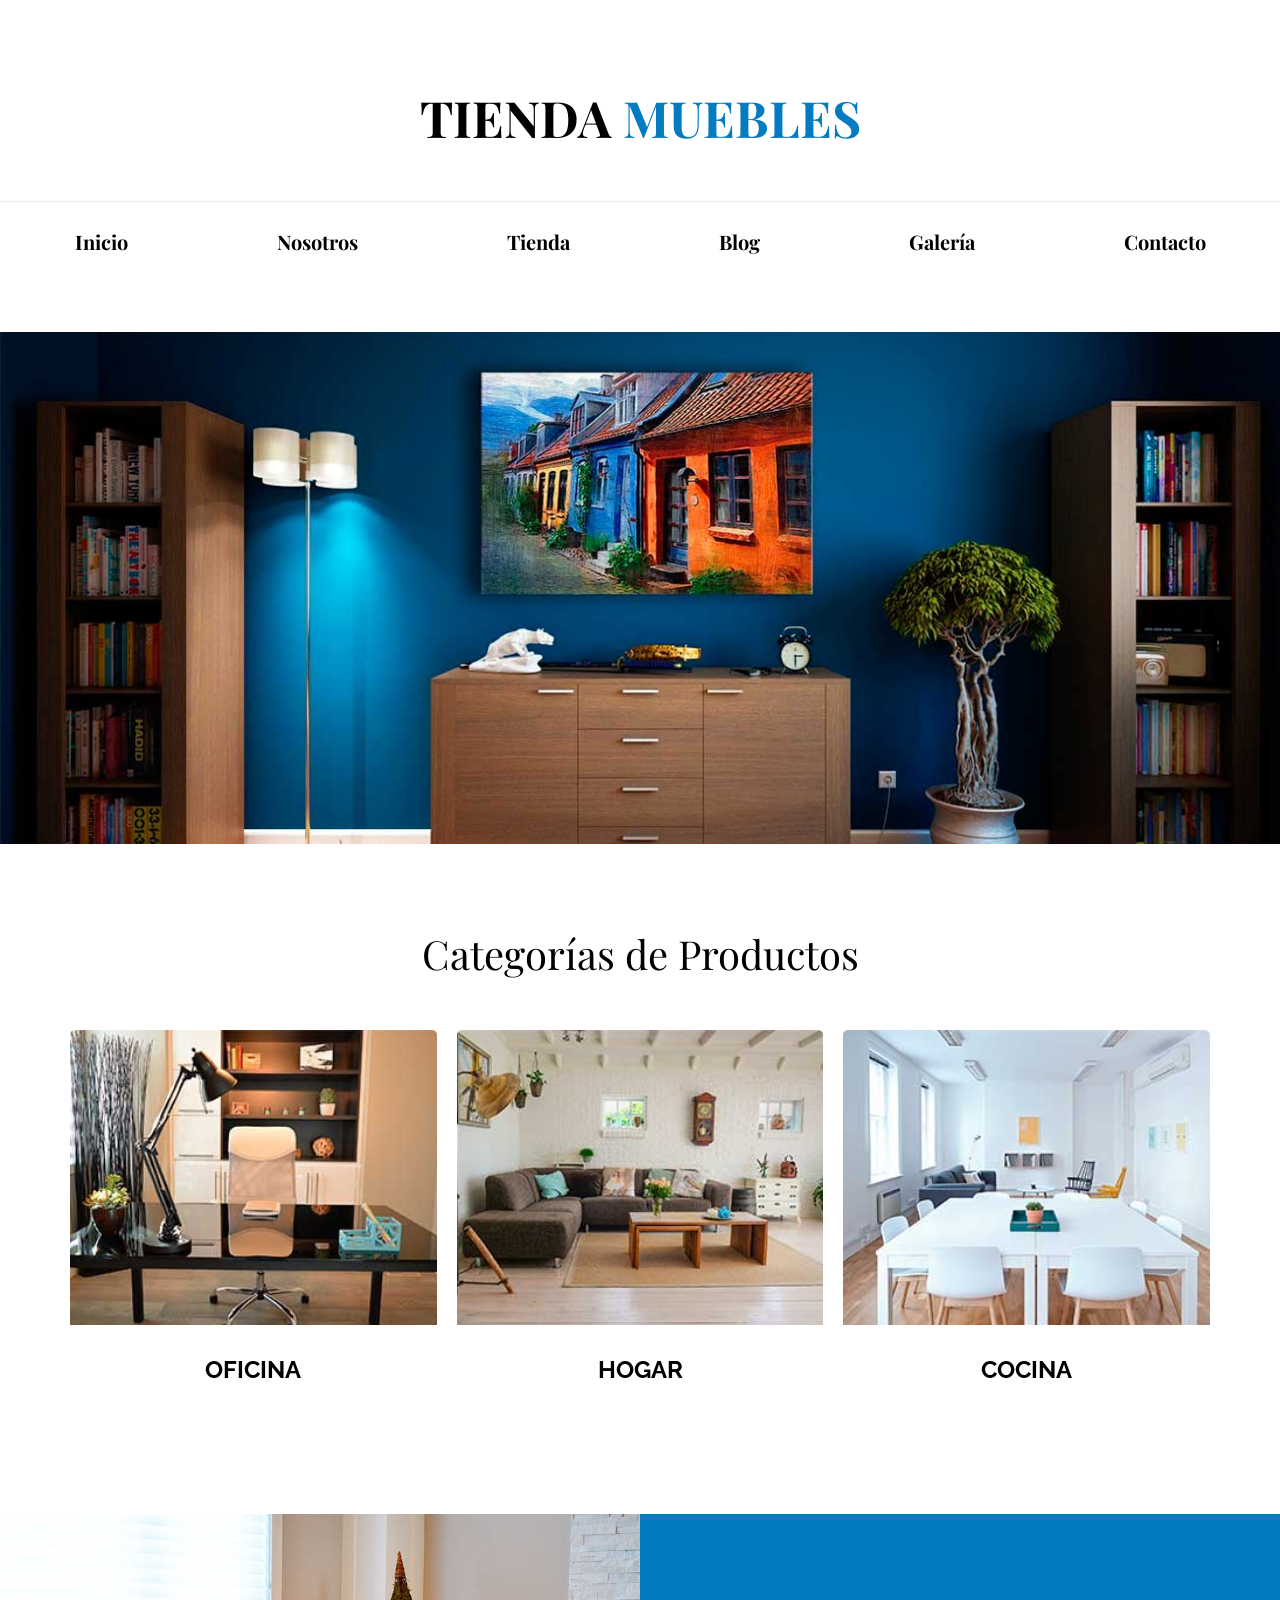
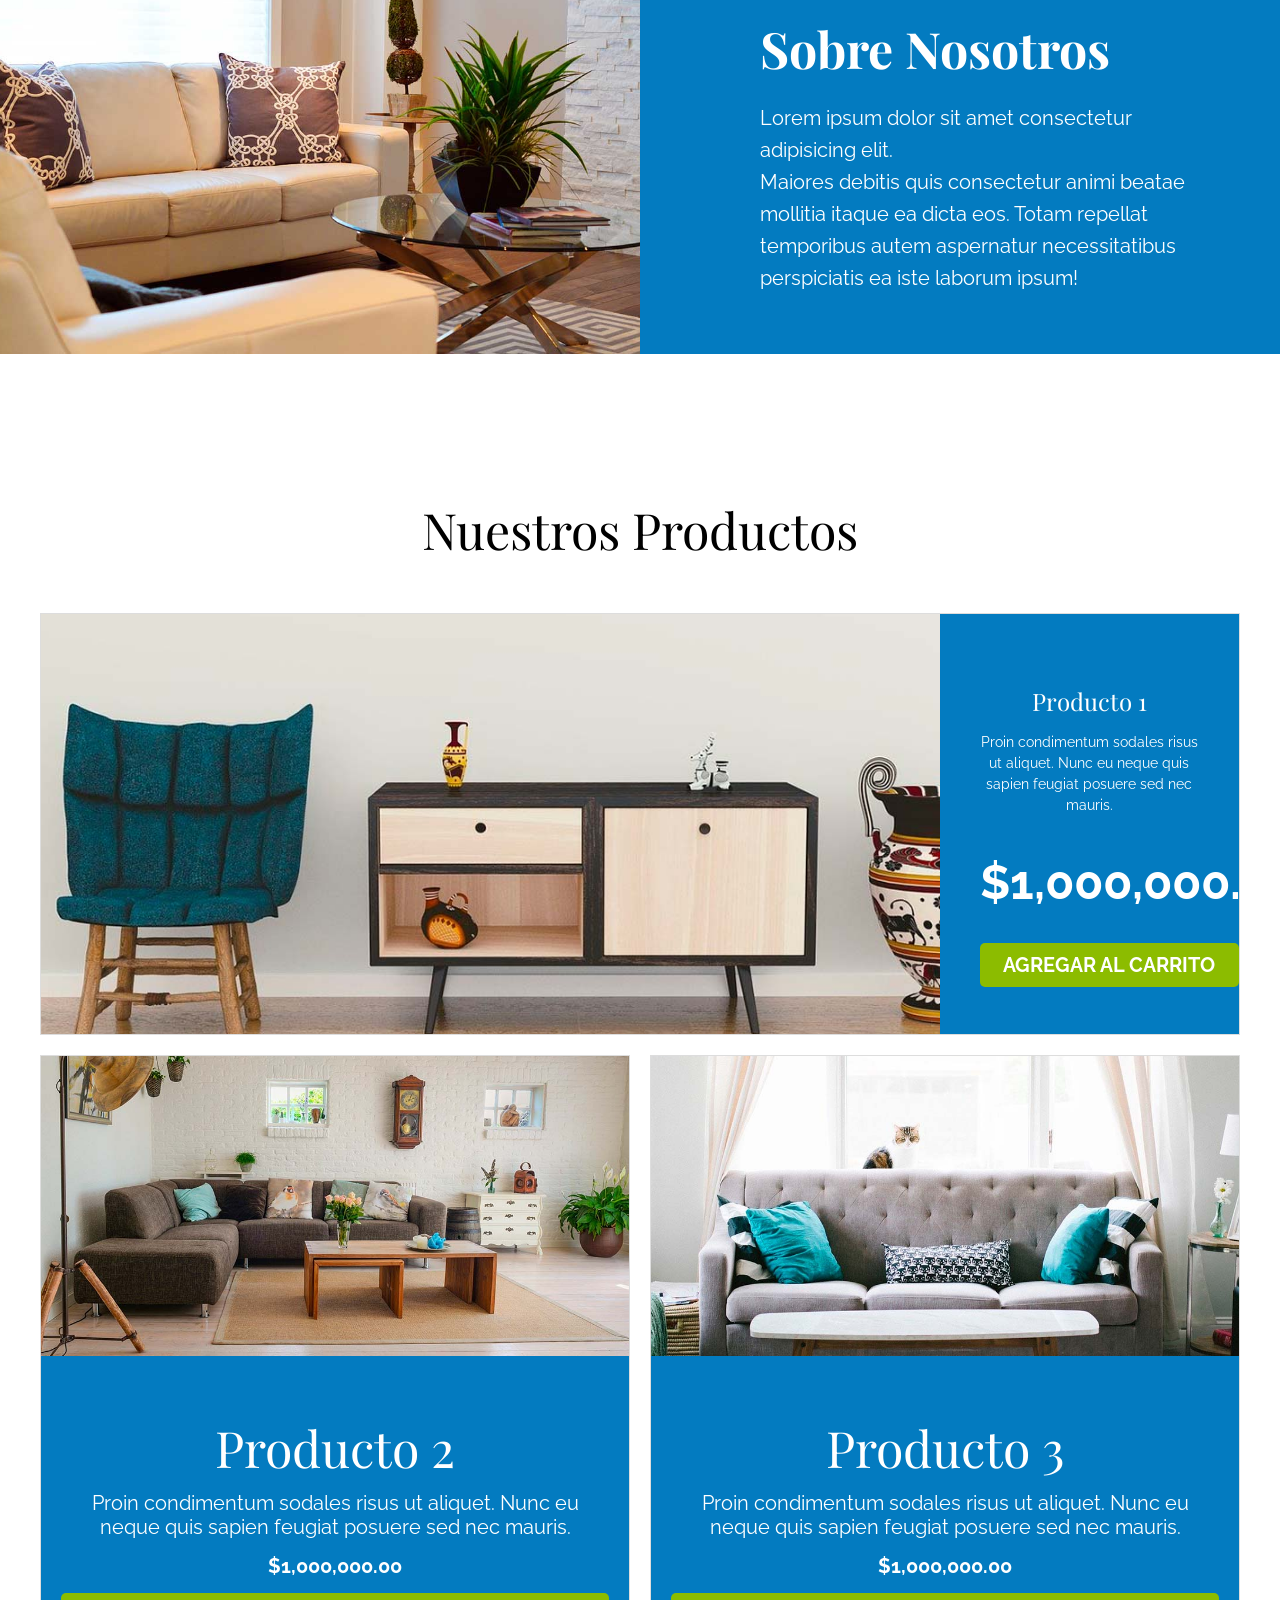
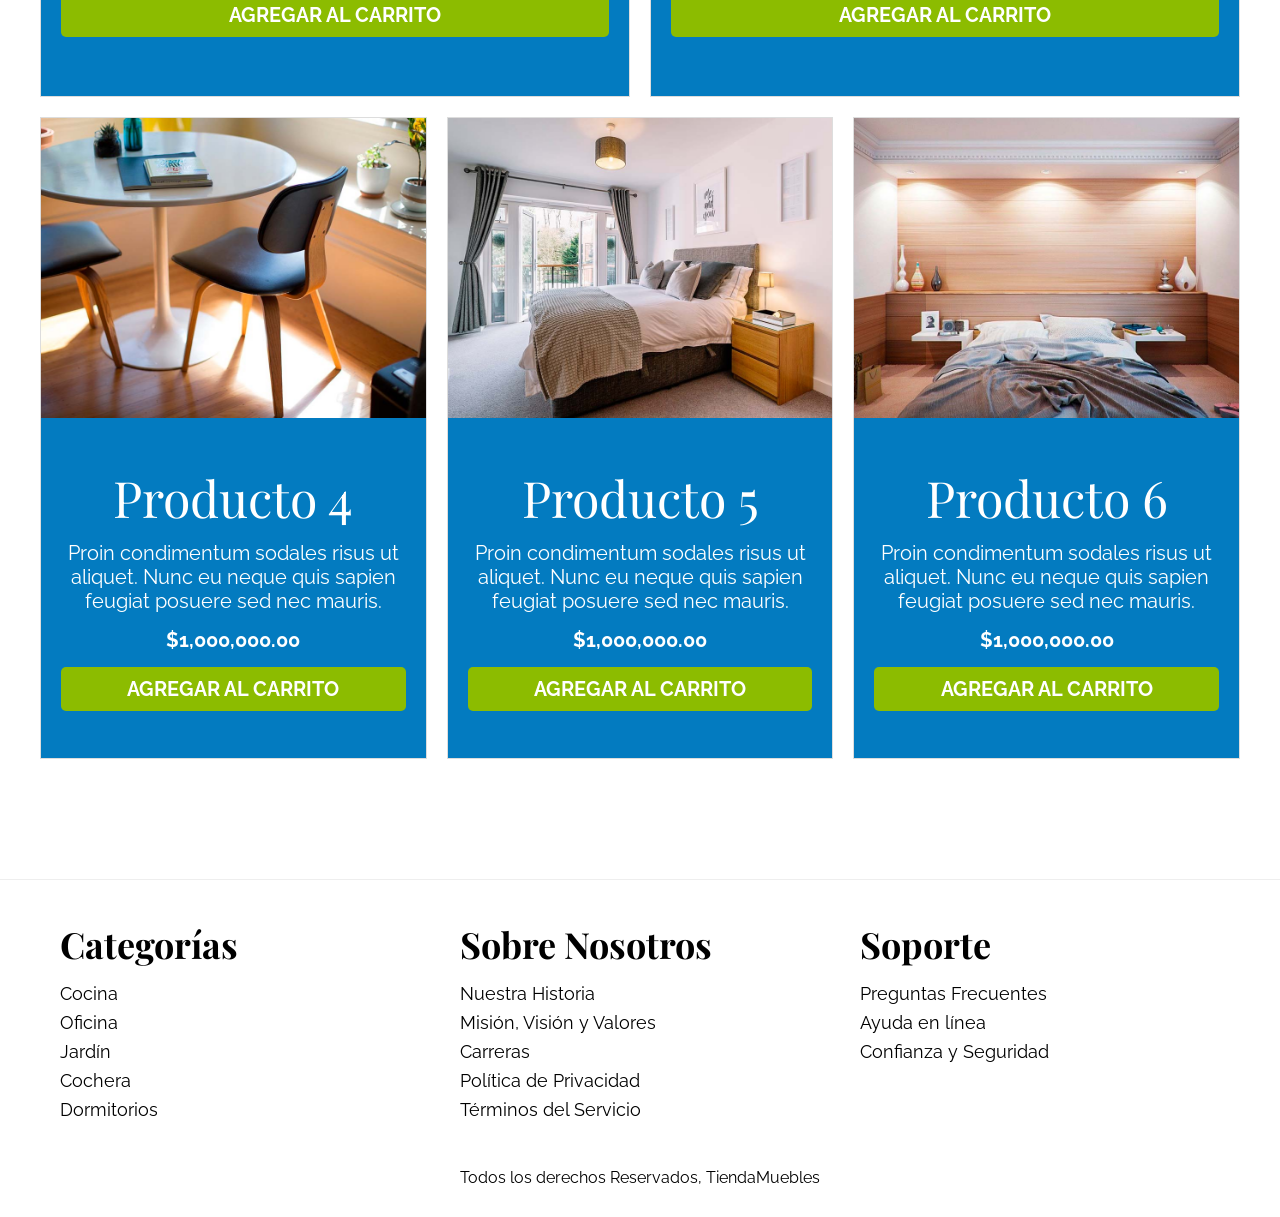
==== commit 92cf24ed: "version 2" ====
--- a/index.html
+++ b/index.html
@@ -4,7 +4,7 @@
   <meta charset="utf-8">
   <meta name="viewport" content="width=device-width, initial-scale=1.0">
   <title>Inicio - Tienda Muebles</title>
-  <link rel="stylesheet" href="style.css">
+  <link rel="stylesheet" href="/style.css">
 </head>
 
 <body class="page-index">
--- a/style.css
+++ b/style.css
@@ -1,26 +1,39 @@
-@import url('https://fonts.googleapis.com/css2?family=Playfair+Display:wght@400;600;700&family=Raleway:wght@400;600;700&display=swap');
+
+@import url('https://fonts.googleapis.com/css2?family=Playfair+Display:wght@400;600;700&family=Raleway:wght@400;600;700&display=swap'); /* carga fuentes */
+
 
 :root{
-  --nav-size: 20px;
-  --footer-title: 36px;
-  --footer-item: 18px;
-  --footer-copy: 16px;
-  --color-black: #000;
-  --color-white: #fff;
-  --color-blue: #037bc0;
-  --color-dark-blue: #005485;
-  --color-green: #8cbc00;
-  --background-color: #ffffff;
+  --nav-size: 20px;                       
+
+  --footer-title: 36px;                     
+  --footer-item: 18px;                     
+  --footer-copy: 16px;                       
+
+  --color-black: #000;                      
+  --color-white: #fff;                       
+  --color-blue:  #037bc0;                   
+  --color-dark-blue: #005485;               
+  --color-green: #8cbc00;                    
+
+  --background-color: #ffffff;              
+
+  
   --producto-img-h: 500px;
   --producto-content-h: 300px;
   --producto-h3-size: 50px;
   --producto-p-size: 20px;
+
+ 
   --precio-size-estandar: 48px;
   --precio-size-destacado: 48px;
+
+  
   --font-family-text: 'Raleway', sans-serif;
   --font-family-titles: 'Playfair Display', serif;
-  --blog-title-overlap: 72px;
-  --blog-sticky-top: 24px;
+
+  
+  --blog-title-overlap: 72px;  
+  --blog-sticky-top: 24px;     
 }
 
 body{
@@ -79,6 +92,7 @@
 .titulo-negro{ color: var(--color-black); }
 .titulo-azul { color: var(--color-blue); }
 
+
 .categorias-productos{
   padding: 50px 20px;
   text-align: center;
@@ -179,6 +193,9 @@
   max-width: 600px;
 }
 
+/* =========================================================
+   Nuestros productos (home)
+   ========================================================= */
 .nuestros-productos{
   padding: 50px 20px;
   text-align: center;
@@ -211,6 +228,7 @@
 .productos-fila.fila-2 .producto{ flex-basis: calc(50% - 10px);}
 .productos-fila.fila-3 .producto{ flex-basis: calc(33.33% - 13.33px);}
 
+/* Producto 1 (destacado) */
 .producto.fila-1-layout{
   display: flex;
   border: none;
@@ -253,6 +271,7 @@
   width: 100%; max-width: 250px; margin: 0 auto; border-radius: 5px; text-decoration: none; text-transform: uppercase; font-weight: bold; transition: background-color .3s;
 }
 
+/* Tarjetas estándar (filas 2 y 3) */
 .producto-imagen{ width: 100%; height: 300px; overflow: hidden; }
 .producto-imagen img{ width: 100%; height: 100%; object-fit: cover; display: block; }
 .producto-contenido{
@@ -282,4 +301,426 @@
 }
 .galeria-item:hover img{ transform: scale(1.03); }
 
-/* (continúa sin comentarios con la misma estructura) */
+.sobre-nosotros-page{ max-width: 1400px; margin: 0 auto; padding: 50px 20px; }
+.sobre-nosotros-page h2{
+  font-family: var(--font-family-titles); font-size: 50px; font-weight: normal; text-align: center; margin: 0 0 32px;
+}
+.sn-layout{ display: grid; grid-template-columns: 1fr 1fr; gap: 32px; align-items: center; }
+.sn-imagen{ overflow: hidden; border-radius: 6px; }
+.sn-imagen img{ width: 100%; height: 100%; aspect-ratio: 16 / 10; object-fit: cover; display: block; }
+.sn-texto p{ font-family: var(--font-family-text); font-size: 18px; line-height: 1.8; margin: 0 0 18px; }
+
+footer{ margin-top: 50px; text-align: center; }
+footer .footer-wrap{ max-width: 1200px; margin: 20px auto; }
+footer table{ width: 100%; }
+footer td{ vertical-align: top; text-align: left; }
+footer h3{ font-family: var(--font-family-titles); font-size: var(--footer-title); margin: 0 0 15px; }
+footer p{ margin: 8px 0; font-size: var(--footer-item); }
+.footer-copy{ margin: 20px 0 30px; font-size: var(--footer-copy); }
+
+@media (max-width: 1024px){
+  .listado-categorias{ max-width: 100%; gap: 16px; }
+  .categoria{ flex: 1 1 calc(50% - 16px); max-width: calc(50% - 16px); }
+
+  .productos-fila{ flex-wrap: wrap; }
+  .productos-fila.fila-2 .producto, .productos-fila.fila-3 .producto{ flex: 1 1 calc(50% - 10px); }
+
+  .sobre-nosotros-contenido{ padding: 48px 56px 48px 80px; }
+
+  .galeria-grid{ grid-template-columns: repeat(2, 1fr); gap: 16px; }
+
+  .sn-layout{ gap: 24px; }
+  .sobre-nosotros-page h2{ font-size: 42px; }
+}
+
+@media (max-width: 768px){
+  nav{ flex-direction: column; height: auto; padding: 10px 0; background: #fff; border: 0; box-shadow: none; }
+  nav a{ width: 100%; height: auto; padding: 12px 0; border: 0 !important; line-height: 1.2; }
+  nav a + a{ margin-top: 12px; }
+
+  #hero img{ height: auto; }
+
+  .listado-categorias{ padding: 0 20px; flex-direction: column; align-items: center; }
+  .categoria{ flex: 1 1 100%; max-width: 100%; }
+  .categoria img{ height: 260px; }
+
+  .sobre-nosotros{ flex-direction: column; }
+  .sobre-nosotros-imagen, .sobre-nosotros-contenido{ flex: 0 1 auto; width: 100%; max-width: 100%; }
+  .sobre-nosotros-imagen{ order: 1; }
+  .sobre-nosotros-imagen img{ height: auto; object-fit: cover; }
+  .sobre-nosotros-contenido{ order: 2; padding: 32px 24px 40px 32px; text-align: left; align-items: flex-start; }
+  .sobre-nosotros-contenido h2{ font-size: 38px; margin-bottom: 16px; }
+  .sobre-nosotros-contenido p{ font-size: 18px; line-height: 1.6; max-width: 100%; }
+
+  .producto-1-layout, .producto.fila-1-layout{ flex-direction: column; }
+  .producto-1-layout .producto-1-imagen, .producto.fila-1-layout .producto-1-imagen{
+    flex: 0 1 auto; width: 100%; max-width: 100%; height: auto; order: 1;
+  }
+  .producto-1-layout .producto-1-imagen img, .producto.fila-1-layout .producto-1-imagen img{ height: auto; object-fit: cover; }
+  .producto-1-layout .producto-1-contenido, .producto.fila-1-layout .producto-1-contenido{
+    flex: 0 1 auto; width: 100%; max-width: 100%; order: 2;
+  }
+  .productos-fila.fila-1 .producto{ overflow: visible; }
+
+  .productos-fila.fila-2 .producto, .productos-fila.fila-3 .producto{ flex: 1 1 100%; }
+  .producto-imagen{ height: auto; }
+  .producto-imagen img{ height: auto; object-fit: cover; }
+  .producto-contenido h3{ font-size: 28px; }
+  .producto-contenido p{ font-size: 16px; }
+  .precio{ font-size: 28px; }
+  .boton-carrito{ font-size: 16px; padding: 12px 18px; }
+
+  .galeria{ padding: 40px 16px; }
+  .galeria h2{ font-size: 34px; margin-bottom: 24px; }
+  .galeria-grid{ grid-template-columns: 1fr; gap: 14px; }
+  .galeria-item img{ aspect-ratio: 16 / 9; }
+
+  .sn-layout{ grid-template-columns: 1fr; gap: 18px; }
+  .sobre-nosotros-page h2{ font-size: 36px; }
+  .sn-imagen img{ aspect-ratio: 16 / 9; }
+
+  footer{ text-align: center; padding: 20px 10px; }
+  footer .footer-wrap{ margin: 0 auto; width: 100%; }
+  footer table{ width: 100%; border-collapse: separate; border-spacing: 0; }
+  footer tr, footer td{ display: block; width: 100%; }
+  footer td{ padding: 8px 0 16px; text-align: center; }
+  footer h3{ text-align: center; margin-top: 8px; }
+  footer p{ text-align: center; }
+  .footer-copy{ text-align: center; margin-top: 15px; }
+}
+
+@media (max-width: 560px){
+  .productos-fila{ gap: 16px; }
+  .sobre-nosotros-contenido{ padding: 24px 16px 28px 20px; }
+}
+
+.container { max-width: 1400px; margin: 0 auto; padding: 0 24px; } 
+
+
+.blog-section.layout{
+  display: grid;                                     
+  grid-template-columns: minmax(0, 1fr) 340px;       
+  gap: 48px;                                         
+  align-items: start;                                
+}
+
+.fuente-parrafo{
+  font-family: var(--font-family-text);  
+  font-size: 18px;                      
+  line-height: 1.8;                      
+  letter-spacing: 0.3px;               
+  color: var(--color-black);             
+  text-align: justify;                 
+  margin: 0 0 18px 0;                    
+}
+
+.blog-section.layout > h2{
+  grid-column: 1 / -1;                               
+  text-align: center;                                 
+  margin: 24px 0 32px;                              
+  font-family: var(--font-family-titles);            
+  font-weight: 700;                                    
+  font-size: 40px;                                     
+  color: var(--color-black);                         
+}
+
+.posts{ display: flex; flex-direction: column; gap: 72px; } 
+
+.entrada-imagen{ position: relative; }                       
+.entrada-imagen img{ width: 100%; height: auto; display: block; } 
+
+.overlay-title{
+  position: absolute;                                       
+  left: 0;                                                  
+  top: calc(-1 * var(--blog-title-overlap));               
+  margin: 0;                                                
+  font-family: var(--font-family-titles);               
+  font-weight: 700;                                     
+  font-size: 40px;                                         
+  line-height: 1.1;                                        
+}
+
+.entrada-contenido h3{ display: none; }
+
+.post-meta{
+  display: flex;                   
+  justify-content: space-between;   
+  align-items: center;             
+  margin: 18px 0 22px;              
+  font-weight: 600;                 
+}
+.post-meta .meta span{ color: var(--color-blue); font-weight: 700; } 
+
+.btn{ 
+  display: inline-block;        
+  padding: 22px 160px;          
+  font-size: 20px;              
+  text-decoration: none;        
+  border-radius: 6px;           
+  transition: all 0.3s ease;    
+}
+
+.btn--primary{ 
+  background: var(--color-green); 
+  color: #fff;                   
+  font-weight: 700;               
+  border: none;                   
+  cursor: pointer;               
+}
+
+.btn--primary:hover{ 
+  filter: brightness(0.9);       
+  transform: scale(1.05);        
+}
+
+.sidebar{ align-self: start; } 
+.sidebar .widget:first-child{
+  position: sticky;                                    
+  top: var(--blog-sticky-top);                         
+  height: fit-content;                                 
+  margin-top: calc(-1 * var(--blog-title-overlap));    
+}
+
+.sidebar .widget h3{
+  font-family: var(--font-family-titles);             
+  font-size: clamp(26px, 2.2vw, 36px);                
+  font-weight: 700;                                
+  margin: 0 0 12px;                                  
+}
+.sidebar .widget ul{ 
+  list-style: disc inside;                          
+  line-height: 2;                                     
+  padding: 0; margin: 0;                             
+}
+
+.sidebar .widget ul li a,
+.sidebar .widget ul li a:link,
+.sidebar .widget ul li a:visited {
+  color: #000;               
+  text-decoration: none;     
+}
+.sidebar .widget ul li a:hover,
+.sidebar .widget ul li a:active {
+  color: #000;              
+  text-decoration: none;    
+}
+.sidebar .widget ul li a:focus {
+  color: #000;               
+  text-decoration: none;     
+  outline: 2px solid #0003;  
+  outline-offset: 2px;       
+}
+
+@media (max-width: 1024px){
+  .blog-section.layout{ grid-template-columns: 1fr; }  
+  .blog-section.layout > h2{ text-align: left; }        
+  .overlay-title{                                       
+    position: static; font-size: 40px; margin: 8px 0 12px;
+  }
+  .sidebar .widget:first-child{                       
+    position: static; height: auto; margin-top: 0;
+  }
+  .post-meta{                                         
+    flex-direction: column; align-items: flex-start; gap: 6px;
+  }
+}
+
+@media (max-width: 1024px){
+  .blog-section.layout{ grid-template-columns: 1fr; }
+  .blog-section.layout > h2{ text-align: left; }
+  .overlay-title{ position: static; font-size: 40px; margin: 8px 0 12px; } 
+  .sidebar .widget:first-child{
+    position: static; height: auto; margin-top: 0;
+  }
+}
+
+.contacto-page .form{
+  max-width: 800px;        
+  margin: 0 auto;
+}
+
+/* Título */
+.contacto-page .page-header{ text-align: center; margin: 28px 0 12px; }
+.contacto-page .page-header h1{
+  font-family: var(--font-family-titles);
+  font-weight: 700;
+  font-size: clamp(34px, 4vw, 48px);
+  color: var(--color-black);
+}
+
+
+.contacto-page .fieldset{
+  position: relative;
+  border: 1px solid #202020;
+  padding: 28px;                
+  margin: 24px 0;              
+  background: #fff;
+  box-sizing: border-box;
+}
+.contacto-page .fieldset > legend{
+  display: block;
+  width: calc(100% - 60px);      
+  margin-left: 40px;             
+  transform: translateY(-18px);  
+  background: var(--color-dark-blue);
+  color: #fff;
+  text-align: center;
+  text-transform: uppercase;
+  font-weight: 800;
+  letter-spacing: .4px;
+  padding: 10px 16px;
+  border-radius: 2px;
+}
+
+.contacto-page .form .field{
+  display: grid;
+  grid-template-columns: 160px 1fr;
+  align-items: center;
+  gap: 12px 18px;
+  margin-bottom: 18px;
+}
+.contacto-page .form .field > label{
+  color: var(--color-black);
+  font-weight: 600;
+}
+
+.contacto-page .form input[type="text"],
+.contacto-page .form input[type="email"],
+.contacto-page .form input[type="tel"],
+.contacto-page .form select,
+.contacto-page .form textarea{
+  width: 100%;
+  border: 1px solid #e6e6e6;
+  background: #fff;
+  padding: 12px 14px;
+  border-radius: 2px;
+  font: inherit;
+  color: var(--color-black);
+  outline: none;
+  transition: box-shadow .15s ease, border-color .15s ease;
+  box-sizing: border-box;
+}
+.contacto-page .form textarea{ min-height: 160px; resize: vertical; }
+
+.contacto-page .form input:focus,
+.contacto-page .form select:focus,
+.contacto-page .form textarea:focus{
+  border-color: var(--color-blue);
+  box-shadow: 0 0 0 3px rgba(3,123,192,.2);
+}
+
+.contacto-page .form .help{
+  grid-column: 2;
+  font-size: 12px;
+  color: #666;
+  margin-top: -4px;
+}
+
+.contacto-page .radio-group{
+  display: grid;
+  row-gap: 18px;
+  margin-bottom: 10px;
+}
+.contacto-page .radio-row{
+  display: grid;
+  grid-template-columns: 160px 1fr; 
+  align-items: center;
+  column-gap: 18px;
+}
+.contacto-page .radio-row span{
+  grid-column: 1;
+  font-weight: 600;
+  color: var(--color-black);
+}
+.contacto-page .radio-row input{
+  grid-column: 2;
+  justify-self: start;        
+}
+
+.contacto-page .form-actions{ margin-top: 16px; }
+.contacto-page .btn-submit{
+  background: var(--color-green);
+  color: #fff;
+  border: none;
+  border-radius: 4px;
+  padding: 12px 18px;
+  font-weight: 800;
+  text-transform: uppercase;
+  letter-spacing: .3px;
+  cursor: pointer;
+  transition: filter .2s ease;
+}
+.contacto-page .btn-submit:hover{ filter: brightness(0.95); }
+
+.contacto-page .form-legal{ margin-top: 10px; font-size: 14px; color: #555; }
+
+.contacto-page .visually-hidden{
+  position: absolute !important;
+  width: 1px; height: 1px;
+  padding: 0; margin: -1px;
+  overflow: hidden; clip: rect(0 0 0 0);
+  white-space: nowrap; border: 0;
+}
+
+@media (max-width: 900px){
+  .contacto-page .form .field{
+    grid-template-columns: 1fr;   
+    gap: 6px 0;
+  }
+  .contacto-page .fieldset{ padding: 22px; }
+  .contacto-page .fieldset > legend{
+    width: calc(100% - 32px);
+    margin-left: 16px;
+    transform: translateY(-16px);
+  }
+  
+  .contacto-page .radio-row{
+    grid-template-columns: 1fr auto;
+    column-gap: 10px;
+  }
+}
+
+
+@media (max-width: 900px){
+  .form .field{
+    grid-template-columns: 1fr;
+    gap: 6px 0;
+  }
+  .fieldset > legend{
+    width: calc(100% - 32px);
+    margin-left: 16px;
+  }
+}
+
+.page-contacto header{
+  padding: 20px 0 10px;     
+}
+.page-contacto header h1{
+  margin-bottom: 16px;      
+}
+
+.page-contacto nav{
+  height: 64px;             
+}
+
+.contacto-page .page-header{
+  margin: 12px 0 8px;      
+}
+
+.contacto-page .fieldset{
+  margin: 16px 0;           
+}
+.contacto-page .fieldset:first-of-type{
+  margin-top: 8px;          
+}
+
+.contacto-page .fieldset{
+  margin: 28px 0;
+}
+
+
+.contacto-page .fieldset + .fieldset{
+  margin-top: 44px;  
+}
+
+.contacto-page .fieldset{ padding-bottom: 30px; }
